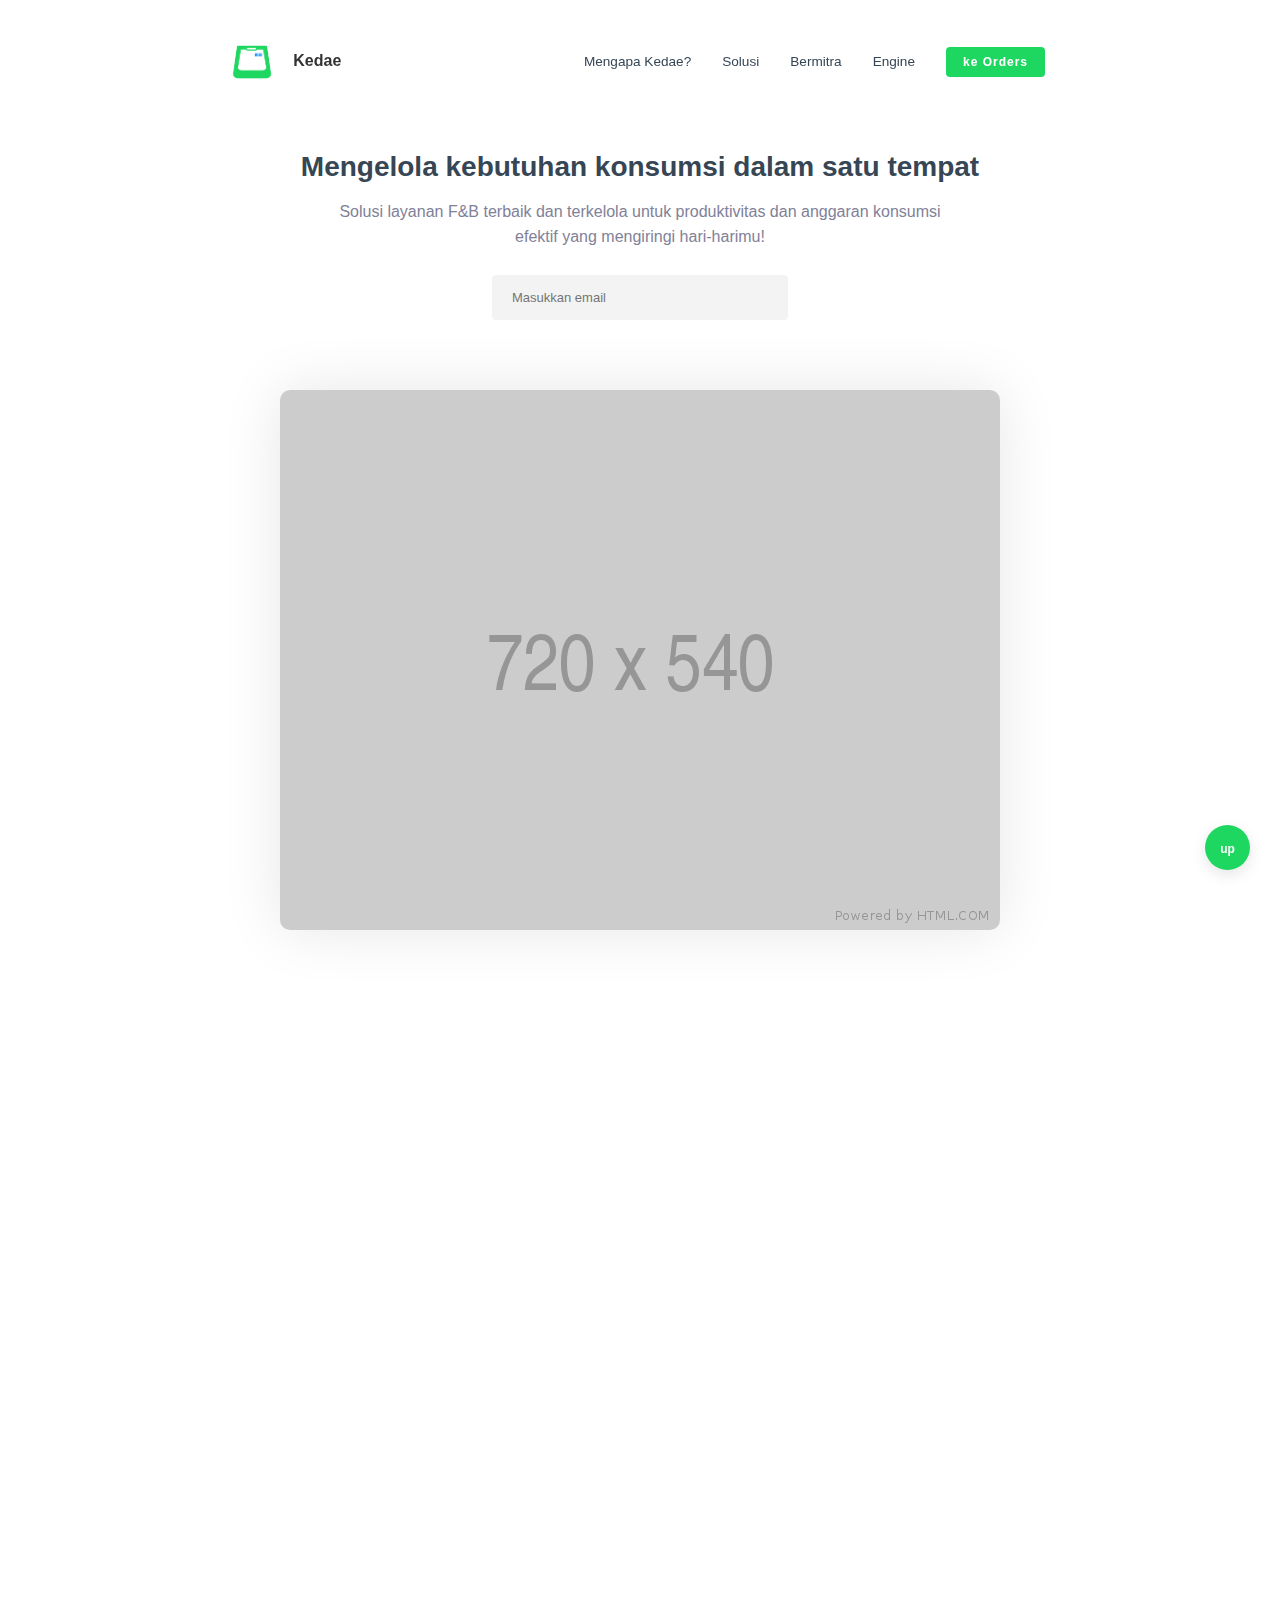
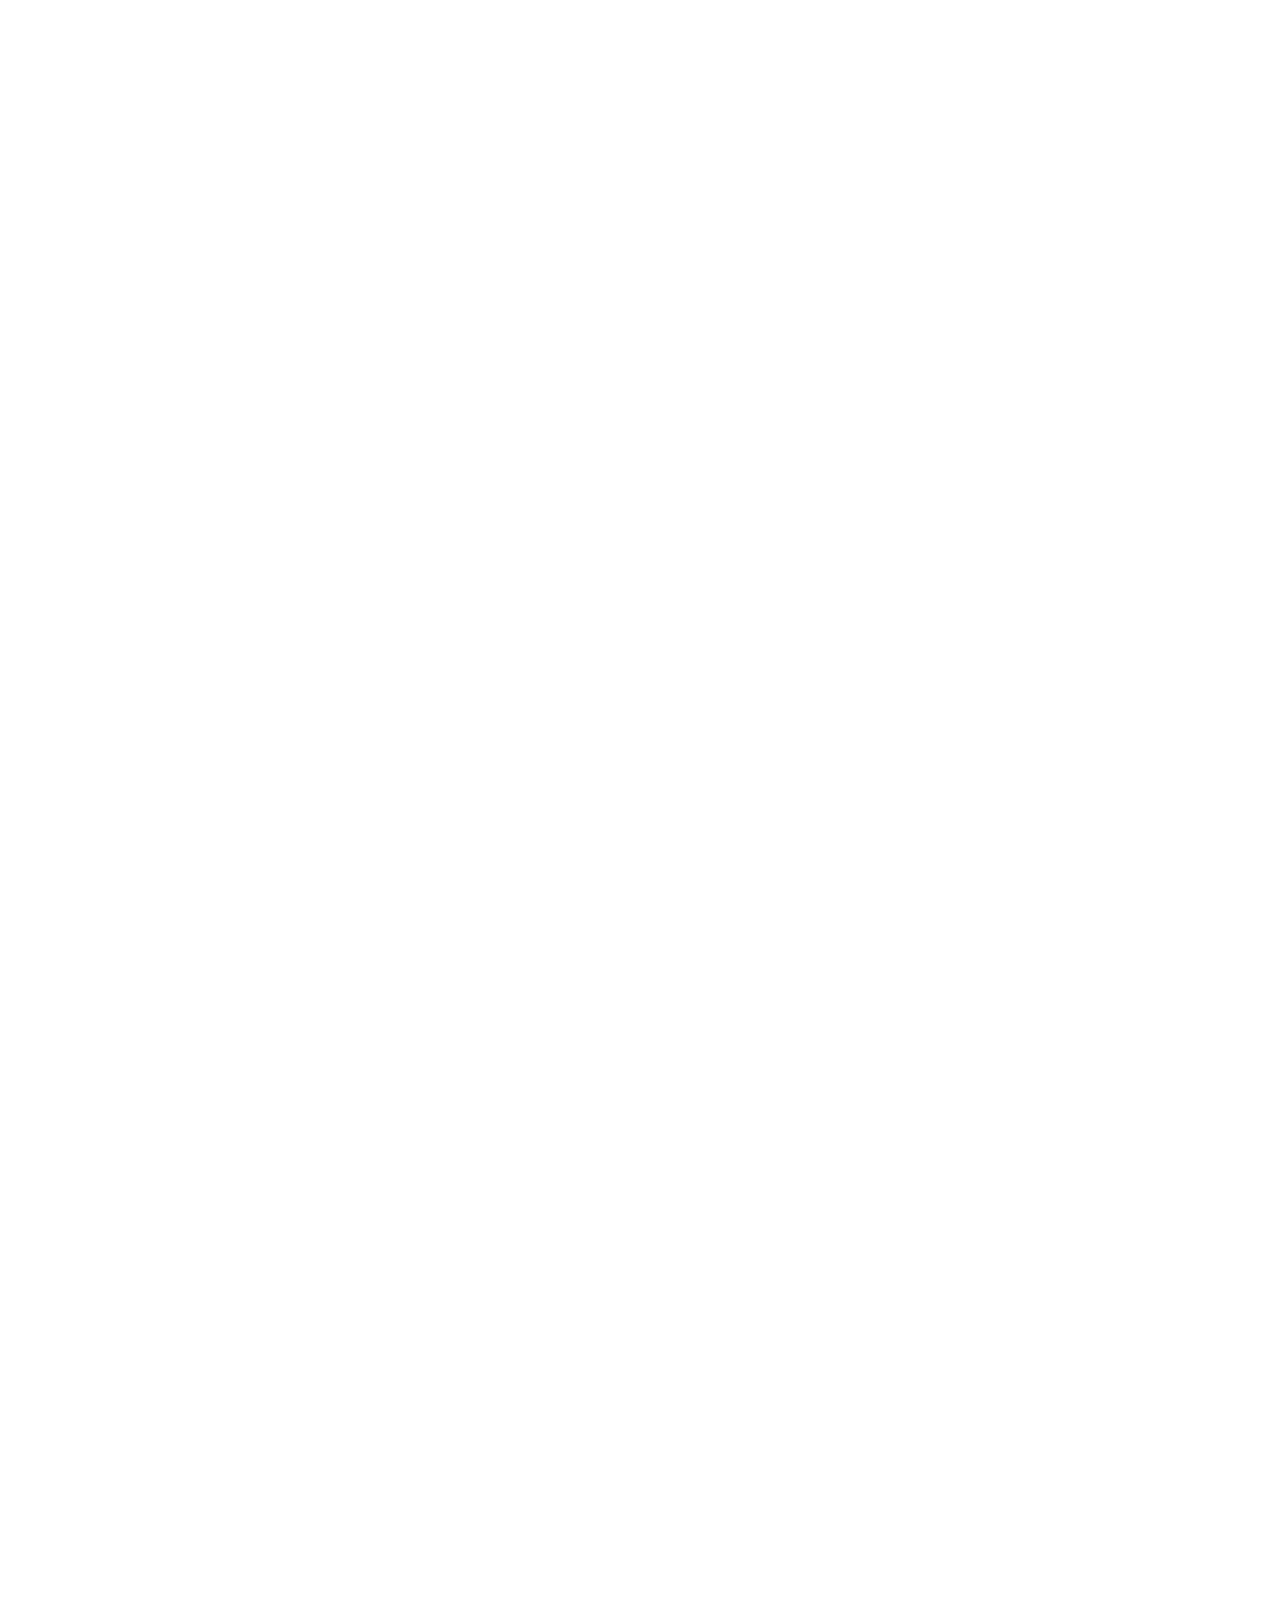
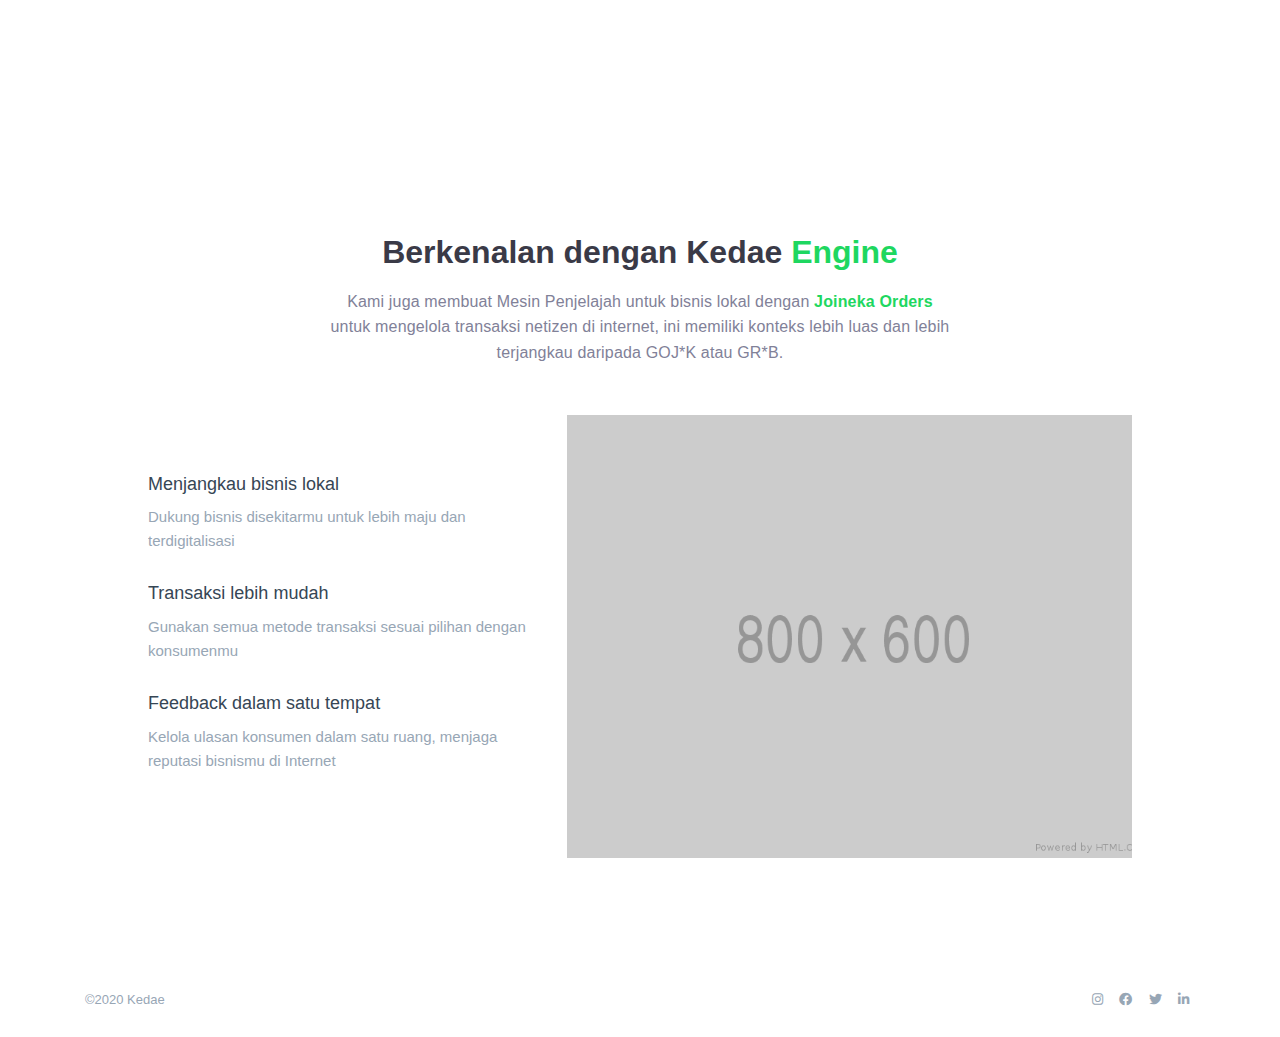
==== public/index.html @ b1e57865 "update email button" ====
<!DOCTYPE html>
<html lang="en">

<head>
  <meta charset="utf-8">
  <title>Solusi konsumsi, terkelola - Kedae</title>
  <link rel="icon" href="./img/favicon.ico" type="image/png" sizes="16x16">
  <link rel="apple-touch-icon" sizes="180x180" href="./img/apple-touch-icon.png">
  <link rel="icon" type="image/png" sizes="32x32" href="./img/favicon-32x32.png">
  <link rel="icon" type="image/png" sizes="16x16" href="./img/favicon-16x16.png">
  <link rel="manifest" href="/site.webmanifest">
  <link rel="mask-icon" href="./img/safari-pinned-tab.svg" color="#5bbad5">
  <meta name="msapplication-TileColor" content="#da532c">
  <meta name="theme-color" content="#ffffff">
  <meta name="viewport" content="width=device-width, initial-scale=1">
  <meta http-equiv="X-UA-Compatible" content="IE=edge">
  <meta name="description" content="Solusi layanan F&B untuk kantor, bisnis, keluarga, maupun individu dan pasar bahan makanan, olahan, serta produk siap saji berkualitas yang mengiringi hari-harimu.">
  <meta name="keywords" content="kedae, kedae.net, layanan f&b, penjualan bahan konsumsi, penjualan, jual makanan, jual bahan makanan, katering, katering kantor, snack dan dapur kantor, snack kantor, dapur kantor, katering dan food booth acara, katering acara, snack acara, food booth, homemade, makan dirumah, makan dikost, makan dikantor">
  <meta name="og:url" content="https://www.kedae.net/">
  <meta name="og:title" content="Solusi konsumsi, terkelola - Kedae">
  <meta name="og:type" content="website">
  <meta name="og:description" content="Solusi layanan F&B untuk kantor, bisnis, keluarga, maupun individu dan pasar bahan makanan, olahan, serta produk siap saji berkualitas yang mengiringi hari-harimu.">
  <meta name="og:image" content="https://www.kedae.net/img/banner-social.png">
  <meta name="theme-color" content="#ffffff">
  <meta name="twitter:card" content="summary">
  <meta name="twitter:site" content="@wkedae">
  <meta name="twitter:url" content="https://www.kedae.net/">
  <meta name="twitter:title" content="Solusi konsumsi, terkelola - Kedae">
  <meta name="twitter:description" content="Solusi layanan F&B untuk kantor, bisnis, keluarga, maupun individu dan pasar bahan makanan, olahan, serta produk siap saji berkualitas yang mengiringi hari-harimu.">
  <meta name="twitter:image" content="https://www.kedae.net/img/banner-social.png">
  <link href="css/bootstrap.min.css" rel="stylesheet" type="text/css" media="all" />
  <link rel="stylesheet" href="css/animate.css">
  <link rel="stylesheet" href="https://cdnjs.cloudflare.com/ajax/libs/font-awesome/5.13.0/css/all.min.css" />
  <link rel="stylesheet" href="https://s.pageclip.co/v1/pageclip.css" media="screen">
  <link href="css/style.css" rel="stylesheet" type="text/css" media="all" />
</head>

<body>
  <div class="wrapper">
    <nav class="navbar navbar-expand-md navbar-light bg-light fixed-top">
        <div class="container container-s">
            <a class="navbar-brand" href="#">
              <img src="./img/logo-kr.png" height="64" width="64" alt="">
              <span class="font-weight-bold" style="color: #333;">Kedae</span>
            </a>
            <button class="navbar-toggler" type="button" data-toggle="collapse" data-target="#navbarSupportedContent" aria-controls="navbarSupportedContent" aria-expanded="false" aria-label="Toggle navigation">
                <i class="fas fa-hamburger"></i>
            </button>
            <div class="collapse navbar-collapse" id="navbarSupportedContent">
                <ul class="navbar-nav ml-auto navbar-right">
                    <li class="nav-item"><a class="nav-link js-scroll-trigger" href="#features">Mengapa Kedae?</a></li>
                    <li class="nav-item"><a class="nav-link js-scroll-trigger" href="#solutions">Solusi</a></li>
                    <li class="nav-item"><a class="nav-link js-scroll-trigger" href="#partnership">Bermitra</a></li>
                    <li class="nav-item pr-2"><a class="nav-link js-scroll-trigger" href="#engine">Engine</a></li>
                    <li class="nav-item"><a class="btn-cta nav-link font-weight-bold js-scroll-trigger pl-3 pr-3" href="#signup">ke Orders</a></li>
                </ul>
            </div>
        </div>
    </nav>

    <div id="main" class="main">
      <div class="container-m text-center">
        <div class="home hero-2">
          <div class="hero-content wow fadeIn">
            <h1>Mengelola kebutuhan konsumsi dalam satu tempat</h1>
            <p>Solusi layanan F&B terbaik dan terkelola untuk produktivitas dan anggaran konsumsi efektif yang mengiringi hari-harimu!</p>
            <div class="form-alt">
              <form action="https://send.pageclip.co/LYKFuPPLfvccGkWzBQeHDIOuVOxgIEhN/contacts" method="POST" class="pageclip-form">
              <input class="mail" type="email" name="email" autocomplete="off" placeholder="Masukkan email" required />
              <input class="submit-button pageclip-form__submit d-none" type="submit" value="Hubungi Saya!"/>
              </form>
              <div id="response"></div>
            </div>
          </div>
          <div class="hero-img wow fadeIn">
            <img class="img-fluid" src="./img/hero.png" alt="Home"/>
          </div>
          <div class="client-list">

          </div>
        </div>
      </div>
      
      <div id="features" class="features wow fadeInDown">
          <div class="container-m">
              <div class="row text-center">
                  <div class="col-md-12">
                      <div class="features-intro">
                          <h2>Alasan buatmu untuk beralih ke Kedae!</h2>
                          <p></p>
                      </div>
                  </div>
                  <div class="col-md-6 col-lg-4">
                      <div class="feature-list">
                          <div class="card-icon">
                              <div class="card-img">
                                  <img src="./img/a1.png" width="35" alt="Feature"/>
                              </div>
                          </div>
                          <div class="card-text">
                              <h3>Go-digital Terjangkau</h3>
                              <p>Kamu bisa bikin bisnis kulinermu jadi online tanpa gangguan biaya cukup dengan membayar sebesar 4% dari omzet bulanan</p>
                          </div>
                      </div>
                  </div>
                  <div class="col-md-6 col-lg-4">
                      <div class="feature-list">
                          <div class="card-icon">
                              <div class="card-img">
                                  <img src="./img/a2.png" width="35" alt="Feature"/>
                              </div>
                          </div>
                          <div class="card-text">
                              <h3>No-kantong-jebol Delivery</h3>
                              <p>
                                Pilih untuk mager tapi mau makanmu dianterin tanpa takut nguras kantongmu, dude!
                              </p>
                          </div>
                      </div>
                  </div>
                  <div class="col-md-6 col-lg-4">
                      <div class="feature-list">
                          <div class="card-icon">
                              <div class="card-img">
                                  <img src="./img/a3.png" width="35" alt="Feature"/>
                              </div>
                          </div>
                          <div class="card-text">
                              <h3>Produk Pilihan</h3>
                              <p>Setiap produk terlebih dahulu melalui kurasi untuk menjaga kualitas dan pengalaman pembelian terbaik</p>
                          </div>
                      </div>
                  </div>
              </div>
          </div>
      </div>

      <div id="solutions" class="flex-split wow fadeIn">
        <div class="container-s">
            <div class="flex-intro align-center">
                <h2>Layanan F&B terjangkau untuk semua sisi!</h2>
                <p>
                    Mulai menjual dan belanja produk kuliner, tanpa khawatir kantong jebol..
                </p>
            </div>
            <div class="flex-inner align-center">
                <div class="f-image">
                    <img class="img-fluid" src="./img/feature.png" alt="Feature"/>
                </div>
                <div class="f-text">
                    <div class="left-content">
                        <h2>Kedae <span style="color: #1ed760;">Market</span></h2>
                        <p>
                            Platform khusus F&B untuk mencari penjual lokal disekitarmu yang mengediakan produk serta layanan makanan berkualitas dan terjangkau!
                        </p>
                    </div>
                </div>
            </div>

            <div class="flex-inner flex-inverted align-center">
                <div class="f-image f-image-inverted">
                    <img class="img-fluid" src="./img/feature.png" alt="Feature"/>
                </div>
                <div class="f-text">
                    <div class="left-content">
                        <h2>Kedae <span style="color: #1ed760;">Privates</span></h2>
                        <p>
                            Layanan F&B terkelola untuk kebutuhan bisnis dari Food Partner pilihan kami, no ribet again tho.
                        </p>
                    </div>
                </div>
            </div>
        </div>
      </div>

      <div id="partnership" class="yd-ft wow fadeIn">
          <div class="yd-ft-inner shadow-sm pt-5 pb-5">
              <div class="yd-ft-left">
                  <h2 style="font-weight: 700;">Pengusaha Kuliner? Kami mencarimu!</h2>
                  <p>Bergabung dengan Kedae, dapatkan kurasi/ QA untuk produkmu dan jadi salah satu rekomendasi kuliner kami untuk konsumenmu selanjutnya</p>
                  <a href="https://airtable.com/shrGVIx373iNzH6IH" target="_blank" class="btn-action btn-edge">Mendaftar Kemitraan</a>
              </div>
              <div class="yd-ft-right">
                  <img src="./img/test.png" alt="Feature"/>
              </div>
          </div>
      </div>

      <div id="engine" class="ar-ft-single">
          <div class="container-m">
            <div class="flex-intro align-center">
                <h2>Berkenalan dengan <span class="font-weight-bold">Kedae <span style="color: #1ed760;">Engine</span></span></h2>
                <p>
                    Kami juga membuat Mesin Penjelajah untuk bisnis lokal dengan <a style="text-decoration: none;" href="https://orders.joineka.com"><span style="color: #1ed760;" class="font-weight-bold">Joineka Orders</span></a> untuk mengelola transaksi netizen di internet, ini memiliki konteks lebih luas dan lebih terjangkau daripada GOJ*K atau GR*B.
                </p>
            </div>
              <div class="ar-feature">
                  <div class="ar-list">
                      <ul>
                          <li>
                              <div class="ar-text">
                                  <h3>Menjangkau bisnis lokal</h3>
                                  <p>Dukung bisnis disekitarmu untuk lebih maju dan terdigitalisasi</p>
                              </div>
                          </li>
                          <li>
                              <div class="ar-text">
                                  <h3>Transaksi lebih mudah</h3>
                                  <p>Gunakan semua metode transaksi sesuai pilihan dengan konsumenmu</p>
                              </div>
                          </li>
                          <li>
                              <div class="ar-text">
                                  <h3>Feedback dalam satu tempat</h3>
                                  <p>Kelola ulasan konsumen dalam satu ruang, menjaga reputasi bisnismu di Internet</p>
                              </div>
                          </li>
                      </ul>
                  </div>
                  <div class="ar-image">
                      <img class="ar-img img-fluid" src="./img/feature-2.png" alt="Hero Image"/>
                  </div>
              </div>
          </div>
      </div>

      <div class="footer-sm d-none d-md-block">
          <div class="container">
              <div class="row">
                  <div class="col-md-4">
                      <h6>&copy;2020 Kedae</h6>
                  </div>
                  <div class="col-md-4">
                      
                  </div>
                  <div class="col-md-4">
                    <ul>
                        <li><a href="https://www.instagram.com/wkedae"><i class="fab fa-instagram"></i></a></li>
                        <li><a href="https://www.facebook.com/wkedae"><i class="fab fa-facebook"></i></a></li>
                        <li><a href="https://www.twitter.com/wkedae"><i class="fab fa-twitter"></i></a></li>
                        <li><a href="https://www.linkedin.com/company/wkedae"><i class="fab fa-linkedin-in"></i></a></li>
                    </ul>
                  </div>
              </div>
          </div>
      </div>
      <div class="footer-sm d-block d-md-none">
        <div class="container">
            <div class="row">
                <div class="col-md-4">
                    <ul>
                      <li><a href="https://www.instagram.com/wkedae"><i class="fab fa-instagram fa-2x"></i></a></li>
                      <li><a href="https://www.facebook.com/wkedae"><i class="fab fa-facebook fa-2x"></i></a></li>
                      <li><a href="https://www.twitter.com/wkedae"><i class="fab fa-twitter fa-2x"></i></a></li>
                      <li><a href="https://www.linkedin.com/company/wkedae"><i class="fab fa-linkedin-in fa-2x"></i></a></li>
                    </ul>
                </div>
                <div class="col-md-4 mb-3">
                    
                </div>
                <div class="col-md-4">
                    <h6>&copy;2020 Kedae</h6>
                </div>
            </div>
        </div>
    </div>



      <div id="back-top" class="bk-top">
          <div class="bk-top-txt">
              <a class="back-to-top js-scroll-trigger" href="#main">up</a>
          </div>
      </div>


    </div>
  
  
  
  
  
  
  </div>

  <script type="text/javascript" src="./js/jquery-2.1.1.js"></script>
  <script type="text/javascript" src="./js/popper.min.js"></script>
  <script type="text/javascript" src="./js/bootstrap.min.js"></script>
  <script type="text/javascript" src="./js/jquery.validate.min.js"></script>
  <script type="text/javascript" src="./js/plugins.js"></script>
  <script type="text/javascript" src="./js/custom.js"></script>
  <script src="https://s.pageclip.co/v1/pageclip.js" charset="utf-8"></script>
</body>

</html>
---- public/css/style.css ----
@import url('https://rsms.me/inter/inter.css');

html, body, div, span, applet, object, iframe,
h1, h2, h3, h4, h5, h6, p, blockquote, pre,
a, abbr, acronym, address, big, cite, code,
del, dfn, em, img, ins, kbd, q, s, samp,
small, strike, strong, sub, sup, tt, var,
b, u, i, center,
dl, dt, dd, ol, ul, li,
fieldset, form, label, legend,
table, caption, tbody, tfoot, thead, tr, th, td,
article, aside, canvas, details, embed,
figure, figcaption, footer, header, hgroup,
menu, nav, output, ruby, section, summary,
time, mark, audio, video {
	margin: 0;
	padding: 0;
	border: 0;
	font-size: 100%;
	font: inherit;
	vertical-align: baseline;
	font-family: 'Inter', sans-serif;
}
/* HTML5 display-role reset for older browsers */
article, aside, details, figcaption, figure,
footer, header, hgroup, menu, nav, section {
	display: block;
}
body {
	line-height: 1;
}
ol, ul {
	list-style: none;
}
blockquote, q {
	quotes: none;
}
blockquote:before, blockquote:after,
q:before, q:after {
	content: '';
	content: none;
}
table {
	border-collapse: collapse;
	border-spacing: 0;
}


/* --- Common Styles ---*/

h1, h2, h3, h4, h5, h6 {
  font-family: 'Inter', sans-serif;
  font-size: 16px;
}

p {
	font-family: 'Inter', sans-serif;
	font-size: 14px;
}

/*----- Helper Classes -----*/

html * {
	text-rendering: optimizeLegibility !important;
  -webkit-font-smoothing: antialiased;
  -moz-osx-font-smoothing: grayscale;
}

body {
	-webkit-font-smoothing: antialiased;
	-moz-osx-font-smoothing: grayscale;
}

*, *:after, *:before {
  -webkit-box-sizing: border-box;
  -moz-box-sizing: border-box;
  box-sizing: border-box;
}


#loading {
   width: 100%;
   height: 100%;
   top: 0px;
   left: 0px;
   position: fixed;
   opacity: 1;
   background-color: #F2F2F2;
   z-index: 9999;
   text-align: center;
}

#loading-image {
	display: inline;
  top: 40%;
  position: relative;
  z-index: 9999;
}

.container-m {
	max-width: 1024px;
	margin: 0 auto !important;
	padding-left: 20px;
	padding-right: 20px;
	position: relative;
}

.container-s {
	max-width: 920px;
	margin: 0 auto !important;
	padding-left: 20px;
	padding-right: 20px;
	position: relative;
}


/*------ Navbar Styling ------*/

.navbar {
  font-family: "Montserrat";
	padding-top: 25px;
	padding-bottom: 25px;
	background-color: transparent !important;
	-webkit-transition: 0.5s all ease;
	transition: 0.5s all ease;
}

.navbar .navbar-brand {
	font-family: 'Inter', sans-serif;
	font-size: 16px;
	font-weight: 600;
	letter-spacing: 0;
	color: #1ed760 !important;
	vertical-align: middle;
}

.navbar .navbar-brand img {
	vertical-align: middle;
	margin-right: 0.3em;
}

.navbar .navbar-toggler {
	border: none;
}

.navbar span.navbar-toggler-icon {
	background-image: url("data:image/svg+xml;charset=utf8,%3Csvg viewBox='0 0 32 32' xmlns='http://www.w3.org/2000/svg'%3E%3Cpath stroke='rgba(0,0,0, 0.9)' stroke-width='2' stroke-linecap='round' stroke-miterlimit='5' d='M4 8h24M4 16h24M4 24h24'/%3E%3C/svg%3E");
}

.navbar span.navbar-toggler-icon::before {
	outline: none;
}

.navbar .navbar-toggler:focus {
	outline: none;
}

.navbar-nav {
	text-align: center;
	margin-top: 15px;
	background: #FFF;
	-webkit-transition: 0.5s all ease; /* For Safari 3.1 to 6.0 */
	transition: 0.5s all ease;
}

.navbar-nav .nav-item {
	margin-right: 0;
	margin-top: 1.5rem;
	font-size: 0.85rem;
	font-weight: 400;
  /* text-transform: capitalize; */
  color: #563D7C;
}

.navbar-nav .nav-item .nav-link {
  color: #364655;
	font-weight: 500;
}

.nav-white .nav-item .nav-link {
	font-size: 0.92rem;
	/* text-transform: capitalize; */
  color: #FFFFFF;
}

.nav-white .nav-item .nav-link:hover {
  color: #00eaff;
	-webkit-transition: 0.5s;
	transition: 0.5s;
}

.nav-white .navbar-brand {
	color: #FFFFFF;
}

@media only screen and (max-width: 768px) {

	.navbar {
		/*background: rgba(255, 255, 255, 0.99) !important;*/
		padding-top: 10px;
		padding-bottom: 10px;
	}

	.navbar .navbar-nav {
		padding-bottom: 25px;
	}

	.nav-white .nav-item .nav-link {
		color: #4957B8;
	}

	.navbar .btn-cta {
		padding: 0 30px;
	}

}

@media only screen and (min-width: 240px) {

.navbar.past-main {
	padding-top: 15px;
	padding-bottom: 15px;
	background-color: rgba(255, 255, 255, 0.99) !important;
	-webkit-box-shadow: 0 2px 3px 0 rgba(96, 96, 96, 0.1);
	-moz-box-shadow: 0 2px 3px 0 rgba(96, 96, 96, 0.1);
	box-shadow: 0 2px 3px 0 rgba(96, 96, 96, 0.1);
}

.navbar.effect-main {
  -webkit-transition: all 0.3s;
  transition: all 0.3s;
}

.navbar.past-main .navbar-brand {
	color: #1ed760 !important;
}

.nav-white.past-main .nav-item .nav-link {
  color: #364655;
	font-weight:500;
}

.navbar.past-main .nav-item .nav-link {
	font-weight: 500;
}

.nav-white.past-main .navbar-brand {
	color: #364655;
}

.navbar.past-main span.navbar-toggler-icon {
	background-image: url("data:image/svg+xml;charset=utf8,%3Csvg viewBox='0 0 32 32' xmlns='http://www.w3.org/2000/svg'%3E%3Cpath stroke='rgba(0,0,0, 0.8)' stroke-width='2' stroke-linecap='round' stroke-miterlimit='10' d='M4 8h24M4 16h24M4 24h24'/%3E%3C/svg%3E");
}

.nav-white.effect-main {
  -webkit-transition: all 0.3s;
  transition: all 0.3s;
}

/*----------------------------------------------------------
--------------- Hero Home Styling Starts -------------------
----------------------------------------------------------*/

.home {
  padding: 100px 0 50px 0;
}

.home .intro-block {
	padding: 50px 0 50px 0;
	max-width: 800px;
	margin: 0 auto;
}

.centered {
	float: none !important;
  margin-left: auto !important;
  margin-right: auto !important;
}

.home .hero-img img {
  max-width: 720px !important;
  width: 100%;
  margin: 20px 0;
}

.home h1 {
	font-size: 28px;
	font-weight: 600;
	color: #FFFFFF;
	color: #364655;
	line-height: 1.2;
	letter-spacing: 0;
}

.home p {
	font-size: 16px;
	font-weight: 500;
	color: rgb(129, 129, 152);
	max-width: 630px;
	margin: 0 auto;
	letter-spacing: 0;
	line-height: 1.6;
	margin-top: 15px;
}

.btn-action {
	font-family: 'Inter', sans-serif;
	display: inline-block;
  height: 38px;
  padding: 0 30px;
  text-align: center;
  font-size: 12px;
  font-weight: 600;
  line-height: 36px;
  letter-spacing: 2px;
	margin: 25px 0;
  text-transform: uppercase;
	text-decoration: none !important;
  white-space: nowrap;
  cursor: pointer;
	background-color: #387ed1;
	background: #1ed760;
  color: #FFFFFF;
  border: 1px solid transparent !important;
  border-radius: 4px;
  box-sizing: border-box;
	-webkit-transition: 0.2s;
	-moz-transition: 0.2s;
	transition: 0.2s;
}

.btn-action:hover {
	color: #FFFFFF;
	box-shadow: 0 5px 25px 0 rgba(0, 0, 100,.2);
	border: 1px solid transparent !important;
	outline: none !important;
	text-decoration: none;
}

.btn-action:focus, .btn-action:active {
	background: #1ed760;
	color: #FFFFFF;
	border: 1px solid transparent !important;
	outline: none !important;
}


.home .client-list {
	margin-top: 25px;
}

.home .client-list ul {
	list-style-type: none;
}

.home .client-list ul li {
  display: inline;
	margin: 0 20px;
}


.home .client-list ul li img {
  width: 100px;
	opacity: 0.6;
	cursor: pointer;
}

.home .client-list ul li img:hover {
	opacity: 0.9;
}


.btn-cta {
	font-family: 'Inter', sans-serif;
	display: inline-block;
  height: 30px;
  padding: 0 30px;
  text-align: center;
  font-size: 12px;
  font-weight: 700;
  line-height: 28px;
  letter-spacing: 1px;
	/* text-transform: capitalize; */
	text-decoration: none !important;
	white-space: nowrap;
	cursor: pointer;
	background-color: #387ed1;
	background: #1ed760;
	color: #FFFFFF !important;
	border: 1px solid transparent !important;
	border-radius: 4px;
	box-sizing: border-box;
	-webkit-transition: 0.2s;
	-moz-transition: 0.2s;
	transition: 0.2s;
}

.btn-cta:hover {
	color: #FFFFFF;
	box-shadow: 0 5px 20px 0 rgba(0, 0, 0,.1);
	border: 1px solid transparent !important;
	outline: none;
	text-decoration: none;
}

.btn-cta:focus, .btn-cta:active {
	background: #1ed760;
	color: #FFFFFF;
	border: 1px solid transparent !important;
	outline: none !important;
}

/*------------------------------------------------
------------- Hero Version 2 Styling -------------
-------------------------------------------------*/



.hero-2 {
	text-align: center;
}

.hero-2 .hero-content {
		padding: 50px 0;
}

.hero-2 .hero-img {
	border-radius: 24px;
}


.hero-2 .hero-img img {
	border-radius: 10px;
	box-shadow: 0px 0px 60px 0px rgba(0,0,0,.1);
}

.hero-2 .form-alt {
	position: relative;
	margin-top: 25px;
}

.hero-2 .chimp-form .mail {
	position: relative;
	background-color: #F9F9F9;
  box-shadow: none;
  -webkit-box-sizing: content-box;
  -moz-box-sizing: content-box;
  box-sizing: content-box;
  transition: all .3s;
}

.hero-2 .form-alt input {
  color: #222222;
  font-family: 'Inter', sans-serif;
  padding: 0;
  font-size: 13px;
	font-weight: 500;
	height: 45px;
  border: 0;
  border-radius: 4px;
	background-color: #F3F3F3;
  outline: none;
  padding: 0 100px 0 20px;
	box-shadow: 0 5px 30px rgba(255, 255, 255, 0.1);
}

.hero-2 .form-alt input:focus {
	outline: none !important;
	border-color: transparent;
}

.hero-2 .form-alt .submit-button {
  height: 45px;
  border: 0;
  border-radius: 0 4px 4px 0;
  margin-left: -25px;
  padding: 0 25px 0 25px;
	background: #1ed760;
	font-family: 'Inter', sans-serif;
	font-size: 14px;
	font-weight: 500;
	text-transform: capitalize;
	letter-spacing: 0;
  color: #FFFFFF;
	cursor: pointer;
  outline: none;
	box-shadow: 0 5px 30px rgba(255, 255, 255, 0.05);
	-webkit-transition: 500ms;
	-moz-transition: 500ms;
	transition: 500ms;
}


.hero-2 #email-error {
	position: absolute;
	left: 0;
	right: 0;
	bottom: -50%;
	font-family: 'Inter', sans-serif;
	font-size: 13px;
	font-weight: 500;
	color: #FF3333;
}

.hero-2 #response {
	position: absolute;
	left: 0;
	bottom: -45%;
	vertical-align: middle;
	font-family: 'Inter', sans-serif;
	font-size: 13px !important;
	font-weight: 500;
	color: #15ccbe;
}

.hero-2 #chimp-email-error {
	position: absolute;
	left: 0;
	bottom: -45%;
	vertical-align: middle;
	font-family: 'Inter', sans-serif;
	font-size: 13px;
	font-weight: 500;
	color: red;
}

.hero-2 .success-message {
	color:#33cc33;
	margin-top: 5px;
}

.hero-2 .form-note p {
	font-size: 12px;
}


/*----------- Flex Features ------------*/

.flex-split {
	padding: 100px 0;
}

.flex-intro {
	margin-bottom: 50px;
	text-align: center;
}

.flex-intro h2 {
	font-size: 28px;
	font-weight: 600;
	color: #3a3a47;
	line-height: 1.3;
	margin-bottom: 10px;
}

.flex-intro p {
	font-size: 16px;
  font-weight: 500;
  line-height: 1.6;
	letter-spacing: 0.01em;
  color: #818198;
	max-width: 630px;
	margin: 0 auto;
	margin-top: 15px;
	margin-bottom: 15px;
}


.flex-inner {
	margin: 50px 0;
}

.flex-inner .f-image {
	padding: 0 35px;
}

.flex-inner .f-text {
	padding: 0 35px;
}

 .flex-inner .f-text {
	-webkit-box-flex:1;
	-ms-flex:1;
	flex:1;
	text-align: center;
}

.flex-inner .f-text h2 {
	font-size: 24px;
	font-weight: 800;
	color: #3a3a47;
	line-height: 1.3;
	margin-top: 20px;
}

.flex-inner .f-text  p {
	font-size: 14px;
  font-weight: 400;
  line-height: 1.6;
	letter-spacing: 0.01em;
  color: #818198;
	margin-top: 15px;
	margin-bottom: 15px;
}


.flex-inner .f-text .left-content a {
	font-family: "Montserrat";
	font-size: 14px;
	font-weight: bold;
	color: #8798ab;
	position: relative;
  display: inline-block;
  text-decoration: none;
}

.flex-inner .f-text .left-content a::after {
	content: "";
	position: absolute;
	left: 0;
	bottom: -20%;
	height: 1px;
	width: 50px;
	background: #8798ab;
	-webkit-transition: 0.3s;
	transition: 0.3s;
}

.flex-inner .f-text .left-content a:hover::after {
	width: 75px;
}

.flex-inner .f-text .left-content a:hover {
	text-decoration: none;
}

.flex-inner.flex-inverted .f-image {
	-webkit-box-ordinal-group:2;
	-ms-flex-order:1;
	order:1
}

/*---------------------------------------------
----------- Features Section Styles------------
---------------------------------------------*/

.features {
	padding: 100px 0;
	background: #f6f6fd;
}

.features-intro {
	margin-bottom: 50px;
}

.features-intro h2 {
	font-size: 28px;
	font-weight: 600;
	color: #3a3a47;
	line-height: 1.3;
	margin-bottom: 10px;
}

.features-intro p {
	font-size: 16px;
  font-weight: 500;
  line-height: 1.6;
	letter-spacing: 0.01em;
  color: #818198;
	max-width: 630px;
	margin: 0 auto;
	margin-top: 15px;
	margin-bottom: 15px;
}


.feature-list {
	margin: 30px 10px;
}

.card-icon {
	width: 65px;
  height: 65px;
  border-radius: 50%;
	margin: 0 auto;
  background: rgba(30, 166, 154, 0.08);
	background: #ddedff;
  display: table;
  text-align: center;
}

.card-img {
  display: table-cell;
  vertical-align: middle;
  text-align: center;
}

.card-img img {
	vertical-align: middle;
}

.card-text {
	margin-top: 25px;
}

.card-text h3 {
	font-size: 21px;
	font-weight: 500;
	color: #364655;
	margin-bottom: 15px;
}

.card-text p {
	font-size: 15px;
	font-weight: 500;
	color: rgb(129, 129, 152);
	line-height: 1.6;
	max-width: 320px;
	margin: 0 auto;
}

/*--------------------------------------
--------- Stat Section Styling ---------
--------------------------------------*/

.yd-stats {
	padding: 100px 0;
	background: #1ed760;
}

.yd-stats .intro {

}

.yd-stats .intro h2 {
	font-size: 28px;
	font-weight: 700;
	color: #3a3a47;
	color: #FFFFFF;
	line-height: 1.3;
	margin-bottom: 10px;
}

.yd-stats .intro p {
	font-size: 16px;
  font-weight: 500;
  line-height: 1.6;
	letter-spacing: 0.01em;
  color: #818198;
	color: #FFFFFF;

	max-width: 630px;
	margin: 0 auto;
	margin-top: 15px;
	margin-bottom: 15px;
}

.yd-stats .counter-up {
	margin-top: 50px;
}

.counter-icon {
  padding: 15px;
}

.counter-icon img {
  width: 60px;
	height: 60px;
}

.counter-text {
  margin: 10px 0;
}

.counter-up h3 {
	font-size: 42px;
	font-weight: 700;
	color: #1ed760;
	color: #FFFFFF;
}

.counter-text h2 {
  font-size: 14px;
  font-weight: 500;
  padding: 0.5em;
  color: #364655;
	color: #FFFFFF;

}

.yd-link {
	text-align: center;
	margin: 25px 0;
}

.yd-link a {
	font-family: 'Inter', sans-serif;
	font-size: 15px;
	font-weight: 500;
	color: #1ed760;
	color: #FFFFFF;
	text-decoration: none;
	border-bottom: 1px solid #fff;
}


.yd-ft {
	padding: 75px 0;
	background: #E8F3EC;
	background: #1ed760;
}

.yd-ft .yd-ft-inner {
	display: block;
	background: #E8F3EC;
	background: #1ed760;
	max-width: 1024px;
	margin: 0 auto;
}

.yd-ft .yd-ft-inner .yd-ft-left {
	padding: 40px;
}

.yd-ft .yd-ft-inner .yd-ft-left h2 {
	font-size: 32px;
	font-weight: 400;
	color: #FFFFFF;
	/*color: #364655;*/
	line-height: 1.2;
	letter-spacing: 0;
	margin-bottom: 10px;
}

.yd-ft .yd-ft-inner .yd-ft-left p {
	font-size: 16px;
	font-weight: 500;
	color: #818198;
	color: #FFF;
	line-height: 1.6;
	margin-bottom: 0;
}

.yd-ft .yd-ft-inner .yd-ft-left .btn-action {
	background: #FFF;
	color: #1ed760;
	letter-spacing: 1px;
	text-transform: capitalize;
}

.yd-ft .yd-ft-inner .yd-ft-right {
	text-align: center;
}


.yd-ft .yd-ft-inner .yd-ft-right img {
	max-width: 90%;
	margin: 0 auto;
}

/*---------------------------------------------------
-------------- Ar Feature Item Styling --------------
---------------------------------------------------*/

	.ar-ft-single {
		padding: 100px 0;
	}

	.ar-feature {
		text-align: center;
		display: block;
		-webkit-box-align: center;
		-ms-flex-align: center;
		align-items: center;
		overflow: hidden;
}

	.ar-feature .ar-list {
		-webkit-box-flex: 1;
		-ms-flex: 1 0 40%;
		flex: 1 0 40%;
		text-align: left;
	}

	.ar-feature .ar-image {
		-webkit-box-flex: 1;
		-ms-flex: 1 0 60%;
		flex: 1 0 60%;
		margin-left: 0;
	}

	.ar-list ul {
		list-style-type: none;
		overflow: hidden;
		margin-top: 0;
	}

	.ar-list ul li {
		margin-bottom: 30px;
		overflow: hidden;
	}

	.ar-feature .ar-icon {
		float: left;
		width: 15%;
	}

	.ar-feature .ar-icon img {
		margin-top: 0;
		vertical-align: middle;
	}

	.ar-feature .ar-text {
		float: right;
		width: 100%;
	}

	.ar-feature .ar-text h3 {
		font-size: 18px;
		color: #364655;
	  font-weight: 500;
	  line-height: 1.2;
	  margin-bottom: 10px;
	}

	.ar-feature .ar-text p {
		font-size: 15px;
	  font-weight: 500;
	  line-height: 1.6;
	  color: #97a6b5;
	}




	/* ----- Pricing Tables Styling Starts ----- */

	.pricing-section {
		width: 100%;
		height: 100%;
		padding-top: 100px;
		padding-bottom: 100px;
		background: #FFFFFF;
	}

	.pricing-intro {
		padding-bottom: 30px;
	}

	.pricing-intro h1 {
		font-size: 32px;
		color: #364655;
		font-weight: 600;
		line-height: 1.4;
		margin-bottom: 20px;
	}


	.pricing-intro p {
		font-size: 16px;
		color: #97a6b5;
		font-weight: 500;
		line-height: 1.6;
		letter-spacing: 0;
		margin-top: 10px;
		margin-bottom: 50px;
	}

	.pricing-details {
		padding: 50px 0 0 0;
	}

	.pricing-section .table-left, .pricing-section .table-right {
		padding: 20px 20px 50px 20px;
		margin: 0 auto;
		margin-bottom: 30px;
		background-color: #FFFFFF;
		box-shadow: 0px 0px 60px 0px rgba(0,0,0,.1);
		border: transparent;
		border-radius: 10px;
		max-width: 400px;
	}

	.table-left .icon, .table-right .icon {
		padding: 50px 50px 40px 50px;
	}

	.table-left .icon img, .table-right .icon img {
		width: 60px;
		height: 60px;
		margin: 0 auto;
	}

	.table-left .pricing-details span, .table-right .pricing-details span {
		display: block;
		font-family: 'Inter', sans-serif;
		font-size: 32px;
		font-weight: 600;
		color: #364655;
		opacity: 0.7;
		margin: 20px 0;
	}


	.table-left .pricing-details h2, .table-right .pricing-details h2 {
		font-size: 21px;
		font-weight: 600;
		color: #1ed760;
		margin-bottom: 30px;
	}

	.table-left .pricing-details p, .table-right .pricing-details p {
		font-size: 16px;
		font-weight: 500;
		color: #364655;
		line-height: 1.4;
	}

	.table-left .pricing-details ul, .table-right .pricing-details ul {
		margin-top: 30px;
		margin-bottom: 50px;
		padding: 0;
	}

	.table-left .pricing-details li, .table-right .pricing-details li {
		font-family: 'Inter', sans-serif;
		font-size: 16px;
		font-weight: 500;
		color: #97a6b5;
		line-height: 1.4;
		letter-spacing: 0;
		margin-bottom: 10px;
	}

	.pricing-section .table-left:hover, .pricing-section .table-right:hover {
		box-shadow: 0 0 80px 0 rgba(0, 0, 0, 0.1);
		-webkit-transition: 0.3s;
		-moz-transition: 0.3s;
		-o-transition: 0.3s;
		transition: 0.3s;
	}

	.pricing-section .table-left, .pricing-section .table-right {
		margin-top: 20px;
	}

	.pricing-section .table-center {
		margin-top: 0;
	}

/*------------------------------------------------
---------- Ar Review Section Styling -------------
------------------------------------------------*/

	.ar-reviews {
		padding: 5%;
		/* background: url(../images/bg.jpg) no-repeat center center; */
		background: #f6f6fd;
	}

	.ar-reviews .ar-box {
		background: #1ed760;
		display: block;
		padding: 50px;
	}


	.ar-box .ar-right {
		margin-top: 50px;
	}

	.ar-box .ar-left h2 {
		font-size: 24px;
		font-weight: 600;
		color: #FFF;
		line-height: 1.6;
	}

	.ar-box .ar-right p {
		font-size: 14px;
		font-weight: 400;
		color: #FFF;
		line-height: 1.7rem;
		text-align: left;
		margin-bottom: 1.5rem;
	}

	.ar-box .ar-left .btn-action {
		background: #FFF;
    color: #1ed760;
    letter-spacing: 1px;
    text-transform: capitalize;
	}

/*----------------------------------------------
------------ Review Section Styling ------------
----------------------------------------------*/


.yd-reviews {
	padding: 100px 0 100px 0;
	background: #FFFFFF;
	background: rgba(30, 166, 154, 0.08);
	background: #f6f6fd;
	background-size: cover;
}

.yd-reviews .intro {
	padding: 0;
	max-width: 600px;
	margin: 0 auto;
	margin-bottom: 75px;
}

.yd-reviews .intro h1 {
	font-size: 28px;
	font-weight: 700;
  color: #364655;
  line-height: 1.2;
  margin-bottom: 20px;
}

.yd-reviews .intro p {
	font-size: 16px;
  font-weight: 500;
  color: rgb(129, 129, 152);
  line-height: 1.6;
  margin: 0px auto;
}

.yd-reviews .intro p:nth-child(4) {
	font-size: 13px;
}

.yd-reviews .intro a {
	color: #0000FF;
	text-decoration: none;
}


.yd-reviews .card-single {
  	display: block;
}

.yd-reviews .card-single .review-text {
	-webkit-box-flex: 1;
  -ms-flex: 1 0 50%;
  flex: 1 0 50%;
	background: #1ed760;
	padding: 60px;
	text-align: left;
}

.yd-reviews .card-single .review-attribution {
	-webkit-box-flex: 1;
  -ms-flex: 1 0 50%;
  flex: 1 0 50%;
	padding: 60px;
	background: #FFFFFF;
}


.yd-reviews .card-single h1 {
	font-size: 18px;
	font-weight: 500;
	color: #FFF;
	line-height: 1.5;
	letter-spacing: 0;
	margin-bottom: 0;
}

.yd-reviews .card-single .review-attribution i {
	font-size: 13px;
	color: #ffd700;
}

.yd-reviews .card-single .review-attribution h2 {
	font-size: 15px;
	font-weight: 600;
	color: #556577;
	line-height: 1.4;
	margin-top: 5px;
}

.yd-reviews .card-single .review-attribution h6 {
	font-size: 12px;
	font-weight: 500;
	color: #97a6b5;
	line-height: 1.4;
}

.yd-reviews .card-single .review-attribution a {
	font-family: 'Inter', sans-serif;
	font-size: 12px;
	font-weight: 500;
	color: #1ed760;
	position: relative;
	display: inline-block;
	text-decoration: none;
}

.yd-reviews .card-single .review-attribution a:before {
	content: "";
	position: absolute;
  width: 100%;
  height: 1px;
  bottom: -3px;
  left: 0;
  background-color: #1ed760;
  visibility: hidden;
  -webkit-transform: scaleX(0);
  transform: scaleX(0);
  -webkit-transition: all 0.2s ease-in-out 0s;
  transition: all 0.2s ease-in-out 0s;
}

.yd-reviews .card-single .review-attribution a:hover:before {
	visibility: visible;
  -webkit-transform: scaleX(1);
  transform: scaleX(1);
}


.yd-reviews .card-single .review-attribution .review-img {
	text-align: center;
	margin-bottom: 20px;
}

.yd-reviews .card-single .review-attribution img {
	height: 80px;
	width: 80px;
	margin: 0 auto;
}


/*-------------------------------------------------------
-------------- Subscription Form Styling ----------------
-------------------------------------------------------*/


.cta-sm {
	padding: 100px 0 100px 0;
	background: rgba(30, 166, 154, 0.1);
	background: #f8faff;
	background: #f6f6fd;
}

.cta-sm .cta-content {
	max-width: 768px;
	margin: 0 auto;
}

.cta-sm h1 {
	font-size: 28px;
	font-weight: 600;
	color: #364655;
	line-height: 1.6;
}

.cta-sm h4 {
	font-size: 13px;
	font-weight: 400;
	color: #aeaeae;
	letter-spacing: 1px;
	margin-bottom: 15px;
}

.form {
	position: relative;
	max-width: 420px;
	margin: 0 auto;
	margin-top: 30px;
}

.chimp-form .mail {
	position: relative;
	background-color: #FFFFFF;
  box-shadow: none;
  -webkit-box-sizing: content-box;
  -moz-box-sizing: content-box;
  box-sizing: content-box;
  transition: all .3s;
}

.form input {
	display: block;
	width: 100%;
	margin: 0 auto;
  color: #1ed760;
  font-family: 'Inter', sans-serif;
  padding: 0;
  font-size: 13px;
	font-weight: 500;
	height: 50px;
  border: 1px solid #1ed760;
  border-radius: 4px;
	background-color: #FFFFFF;
  outline: none;
  padding: 0 100px 0 20px;
	box-shadow: 0 5px 30px rgba(255, 255, 255, 0.1);
}

.form input:focus {
	outline: none !important;
	background: #FFFFFF;
	border: 1px solid #1ed760;
}

.form .submit-button {
  height: 50px;
	width: 100%;
  border: 0;
  border-radius: 4px;
  margin: 0 auto;
	margin: 15px 0;
  padding: 0 25px 0 25px;
	background: #1ed760;
	font-family: 'Inter', sans-serif;
	font-size: 14px;
	font-weight: 500;
	text-transform: capitalize;
	letter-spacing: 0;
  color: #FFFFFF;
	cursor: pointer;
  outline: none;
	box-shadow: 0 2px 5px 0 rgba(0, 0, 100,.2);
	-webkit-transition: 300ms;
	-moz-transition: 300ms;
	transition: 300ms;
}

.form .submit-button:hover {
	box-shadow: 0 5px 25px 0 rgba(0, 0, 100,.2);
}

.form .submit-button:focus, .form .submit-button:active {
	background: #1ed760;
}

#email-error {
	position: absolute;
	left: 0;
	right: 0;
	bottom: -50%;
	font-family: 'Inter', sans-serif;
	font-size: 13px;
	font-weight: 500;
	color: #FF3333;
}

#response {
	position: absolute;
	left: 0;
	bottom: -45%;
	vertical-align: middle;
	font-family: 'Inter', sans-serif;
	font-size: 13px !important;
	font-weight: 500;
	color: #15ccbe;
}

#chimp-email-error {
	position: absolute;
	left: 0;
	right: 0;
	bottom: -45%;
	vertical-align: middle;
	font-family: 'Inter', sans-serif;
	font-size: 13px;
	font-weight: 500;
	color: red;
}

.success-message {
	color:#33cc33;
	margin-top: 5px;
}

.form-note p {
	font-size: 12px;
	font-weight: 500;
	color: #97a6b5
}


/*--------------------------------------------------------------
-------------------- Footer Small Styling Starts ---------------
--------------------------------------------------------------*/

.footer-sm {
	padding: 30px 0;
	background: rgba(30, 166, 154, 0.1);
	background: #ffffff;
	text-align: center;
}

.footer-sm .col-md-4:nth-child(even) {
	text-align: center;
}

.footer-sm .footer-logo {
	font-family: 'Inter', sans-serif;
	font-size: 18px;
	font-weight: 600;
	color: #1ed760;
	letter-spacing: 0;
	display: block;
	margin-bottom: 15px;
	text-decoration: none;
}

.footer-sm h6 {
	font-size: 13px;
	font-weight: 500;
	color: #97a6b5;
	letter-spacing: 0;
	display: inline-block;
}

.footer-sm ul {
	list-style-type: none;
	text-align: center;
	margin-top: 10px;
}

.footer-sm ul li {
	font-family: "Montserrat";
  font-size: 13px;
  font-weight: 400;
	letter-spacing: 0;
  display: inline-block;
	margin-left: 6px;
  margin-right: 6px;
}

.footer-sm ul li a {
	font-size: 13px;
	font-weight: 500;
  position: relative;
  display: inline-block;
  color: #97a6b5;
  text-decoration: none;
}

.footer-sm ul li a:before {
  content: "";
  position: absolute;
  width: 100%;
  height: 1px;
  bottom: -3px;
  left: 0;
  background-color: #1ed760;
  visibility: hidden;
  -webkit-transform: scaleX(0);
  transform: scaleX(0);
  -webkit-transition: all 0.2s ease-in-out 0s;
  transition: all 0.2s ease-in-out 0s;
}

.footer-sm ul li a:hover:before {
  visibility: visible;
  -webkit-transform: scaleX(1);
  transform: scaleX(1);
}

.no-touch .footer-sm ul li a:hover {
  text-decoration: none;
  color: #000;
}



/* -------------------------------------------------------
----------- Bact-to-Top Styling Starts Here --------------
---------------------------------------------------------*/


.bk-top {
	position: fixed;
	bottom: 30px;
	right: 30px;
	border-radius: 3px;
	z-index: 90;
	display: none;
	width: 45px;
	height: 45px;
	background: #1ed760;
	color: #f2f2f0;
	border-radius: 50%;
	display: table;
	box-shadow:0 5px 15px rgba(0, 0, 0, .1);
}

.bk-top-txt {
	display: table-cell;
  vertical-align: middle;
  text-align: center;
}

.back-to-top {
	font-family: 'Inter', sans-serif;
	font-size: 12px;
	font-weight: 700;
	color: #FFFFFF;
	text-decoration: none;
	-webkit-transition: 200ms;
	-moz-transition: 200ms;
	-o-transition: 200ms;
	transition: 200ms;
}

.back-to-top:hover {
  color: #FFFFFF;
	text-decoration: none;
	font-size: 13px;
}


.back-to-top:focus {
  color: #FFFFFF;
}




/*------------------------------------------
-------------- Media Queries ---------------
------------------------------------------*/

@media only screen and (min-width: 767px) {

	.navbar-nav {
			margin-top: 0;
		}

	.navbar-nav .nav-item {
		margin-top: 0;
		margin-right: 15px;
	  font-size: 0.85rem;
	  font-weight: 400;
	}

	.container-s {
		padding-left: 20px;
		padding-right: 20px;
	}

	.flex-intro h2 {
		font-size: 32px;
	}

	.flex-inner {
		position: relative;
    display: -webkit-box;
    display: -ms-flexbox;
    display: flex;
    -webkit-box-align: center;
    -ms-flex-align: center;
    align-items: center;
		margin: 75px 0;
	}

	.flex-inner .f-image {
	    -webkit-box-flex: 0;
	    -ms-flex: 0 0 500px;
	    flex: 0 0 500px;
	}

	.flex-inner .f-text h2 {
		font-size: 24px;
	}

	.flex-inner .f-text  p {
		font-size: 16px;
		font-weight: 500;
	}

	.counter-up h3 {
		font-size: 72px;
	}

	.ar-feature {
		display: -webkit-box;
		display: -ms-flexbox;
		display: flex;
		-webkit-box-align: center;
		-ms-flex-align: center;
		align-items: center;
	}

	.ar-feature .ar-image {
		margin-left: 25px;
	}

	.ar-reviews .ar-box {
		padding: 100px;
		display: -webkit-box;
	  display: -ms-flexbox;
	  display: flex;
	  -webkit-box-align: center;
	  -ms-flex-align: center;
	  align-items: center;
	}

	.ar-reviews .ar-box .ar-left {
		-webkit-box-flex: 1;
	  -ms-flex: 1 0 50%;
	  flex: 1 0 50%;
	}

	.ar-reviews .ar-box .ar-right {
		-webkit-box-flex: 1;
	  -ms-flex: 1 0 50%;
	  flex: 1 0 50%;
		-webkit-box-pack: end;
		-ms-flex-pack: end;
		justify-content: flex-end;
		text-align: center;
		margin-top: 0;
	}

	.ar-box .ar-left h2 {
		font-size: 28px;
	}

	.ar-box .ar-right p {
		font-size: 15px;
	}

	.yd-reviews .review-cards {
		margin-bottom: 0;
	}

	.yd-ft .yd-ft-inner {
	padding: 0;
	display: -webkit-box;
  display: -ms-flexbox;
  display: flex;
  -webkit-box-align: center;
  -ms-flex-align: center;
  align-items: center;
}

	.yd-ft .yd-ft-inner .yd-ft-left {
		-webkit-box-flex: 1;
	  -ms-flex: 1 0 50%;
	  flex: 1 0 50%;
	}

	.yd-ft .yd-ft-inner .yd-ft-right {
		-webkit-box-flex: 1;
	  -ms-flex: 1 0 50%;
	  flex: 1 0 50%;
		-webkit-box-pack: end;
		-ms-flex-pack: end;
		justify-content: flex-end;
		text-align: center;
	}

	.yd-reviews .card-single {
	 display: -webkit-box;
	 display: -ms-flexbox;
	 display: flex;
	 -webkit-box-align: center;
	 -ms-flex-align: center;
	 align-items: center;
	 background: #FFF;
	}

	.form input {
		padding: 0 50px 0 50px;
	}

	.footer-sm {
		text-align: left;
	}

	.footer-sm .footer-logo {
	 margin-bottom: 0;
	 font-size: 16px;
	 display: block;
	}

	.footer-sm ul {
	 list-style-type: none;
	 text-align: right;
	 margin-top: 0;
	}
}

@media only screen and (min-width: 480px) {

	.container-s {
		padding-left: 40px;
		padding-right: 40px;
	}

	.flex-inner .f-text {
		-webkit-box-flex: 1;
    -ms-flex: 1;
    flex: 1;
	 	text-align: left;
 }

}

@media only screen and (min-width: 1024px) {
	.hero-2 .form-alt input {
		padding: 0 100px 0 20px;
	}
}

@media screen and (max-width: 420px) {
	.hero-2 .form-alt input {
	    text-align: center;
	    padding: 20px 20px;
	}

	.hero-2 .form-alt .submit-button {
	  margin-left: 0;
	}

}
}
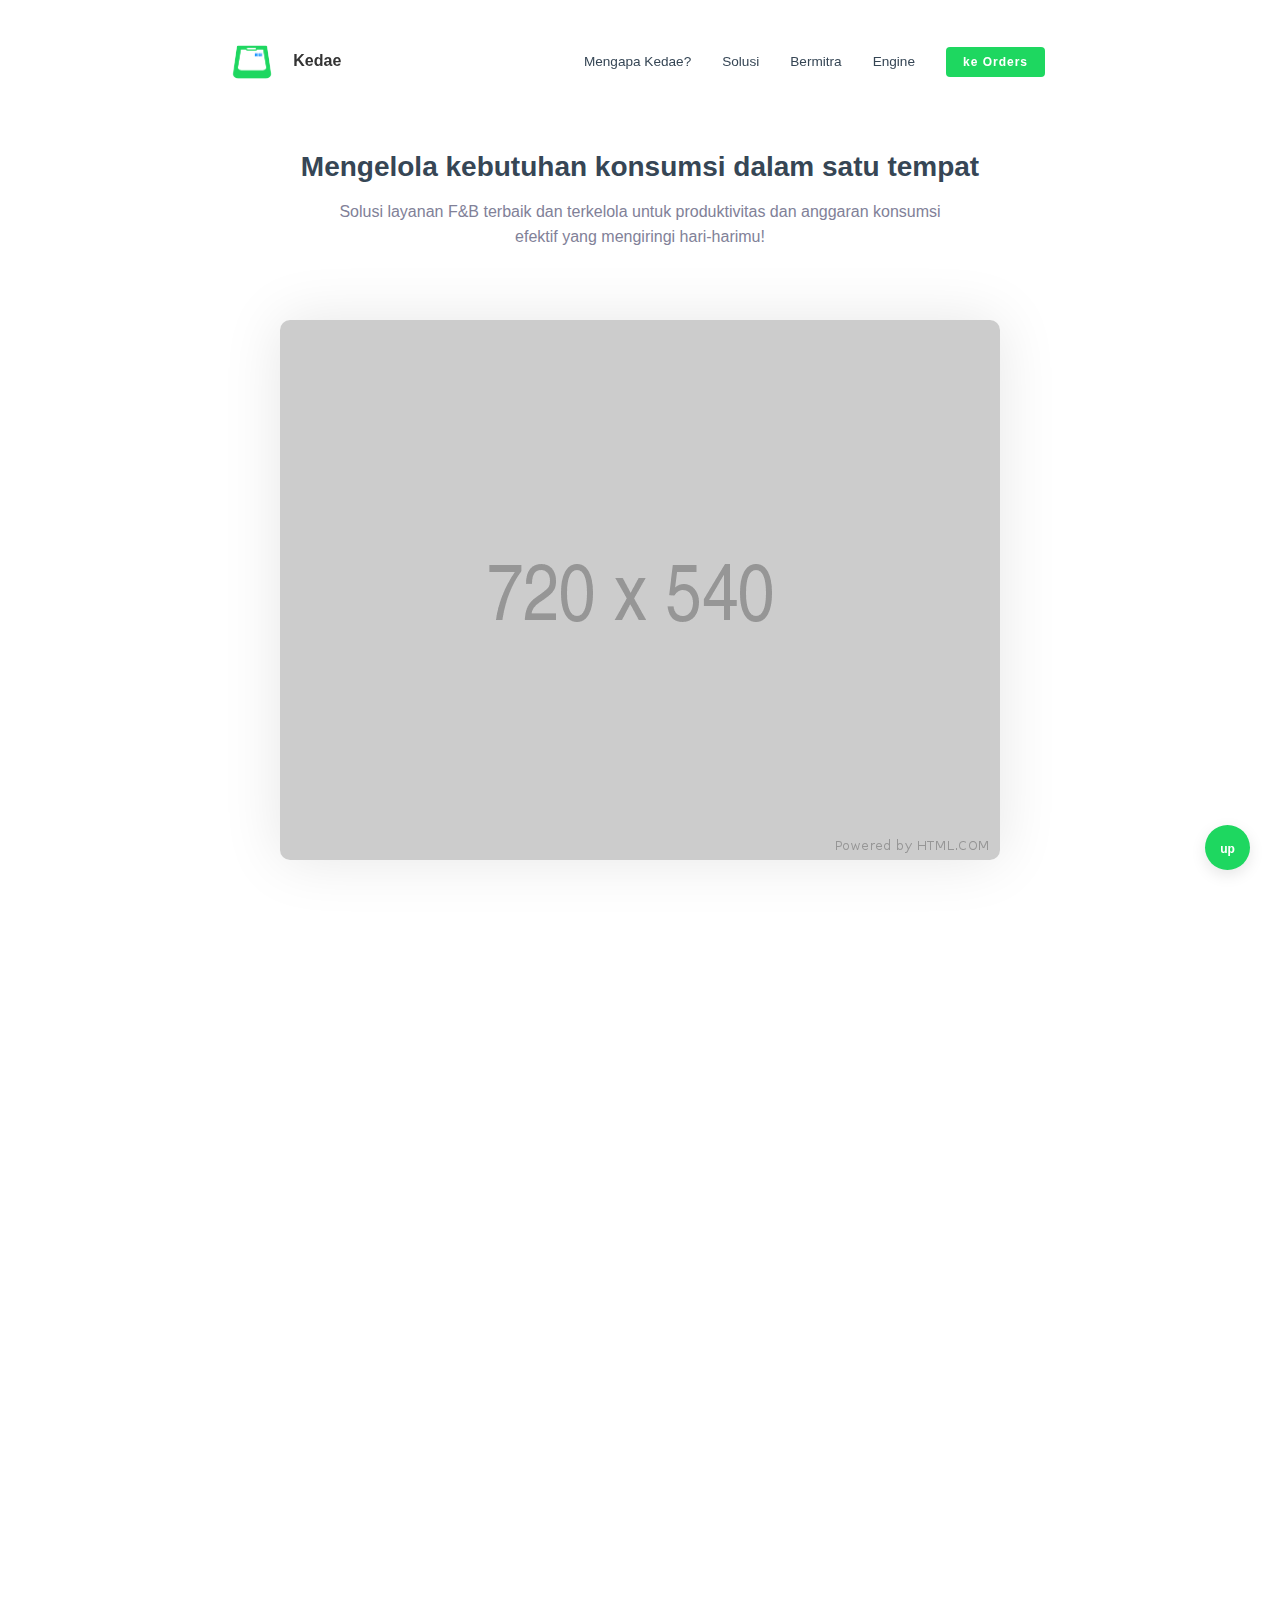
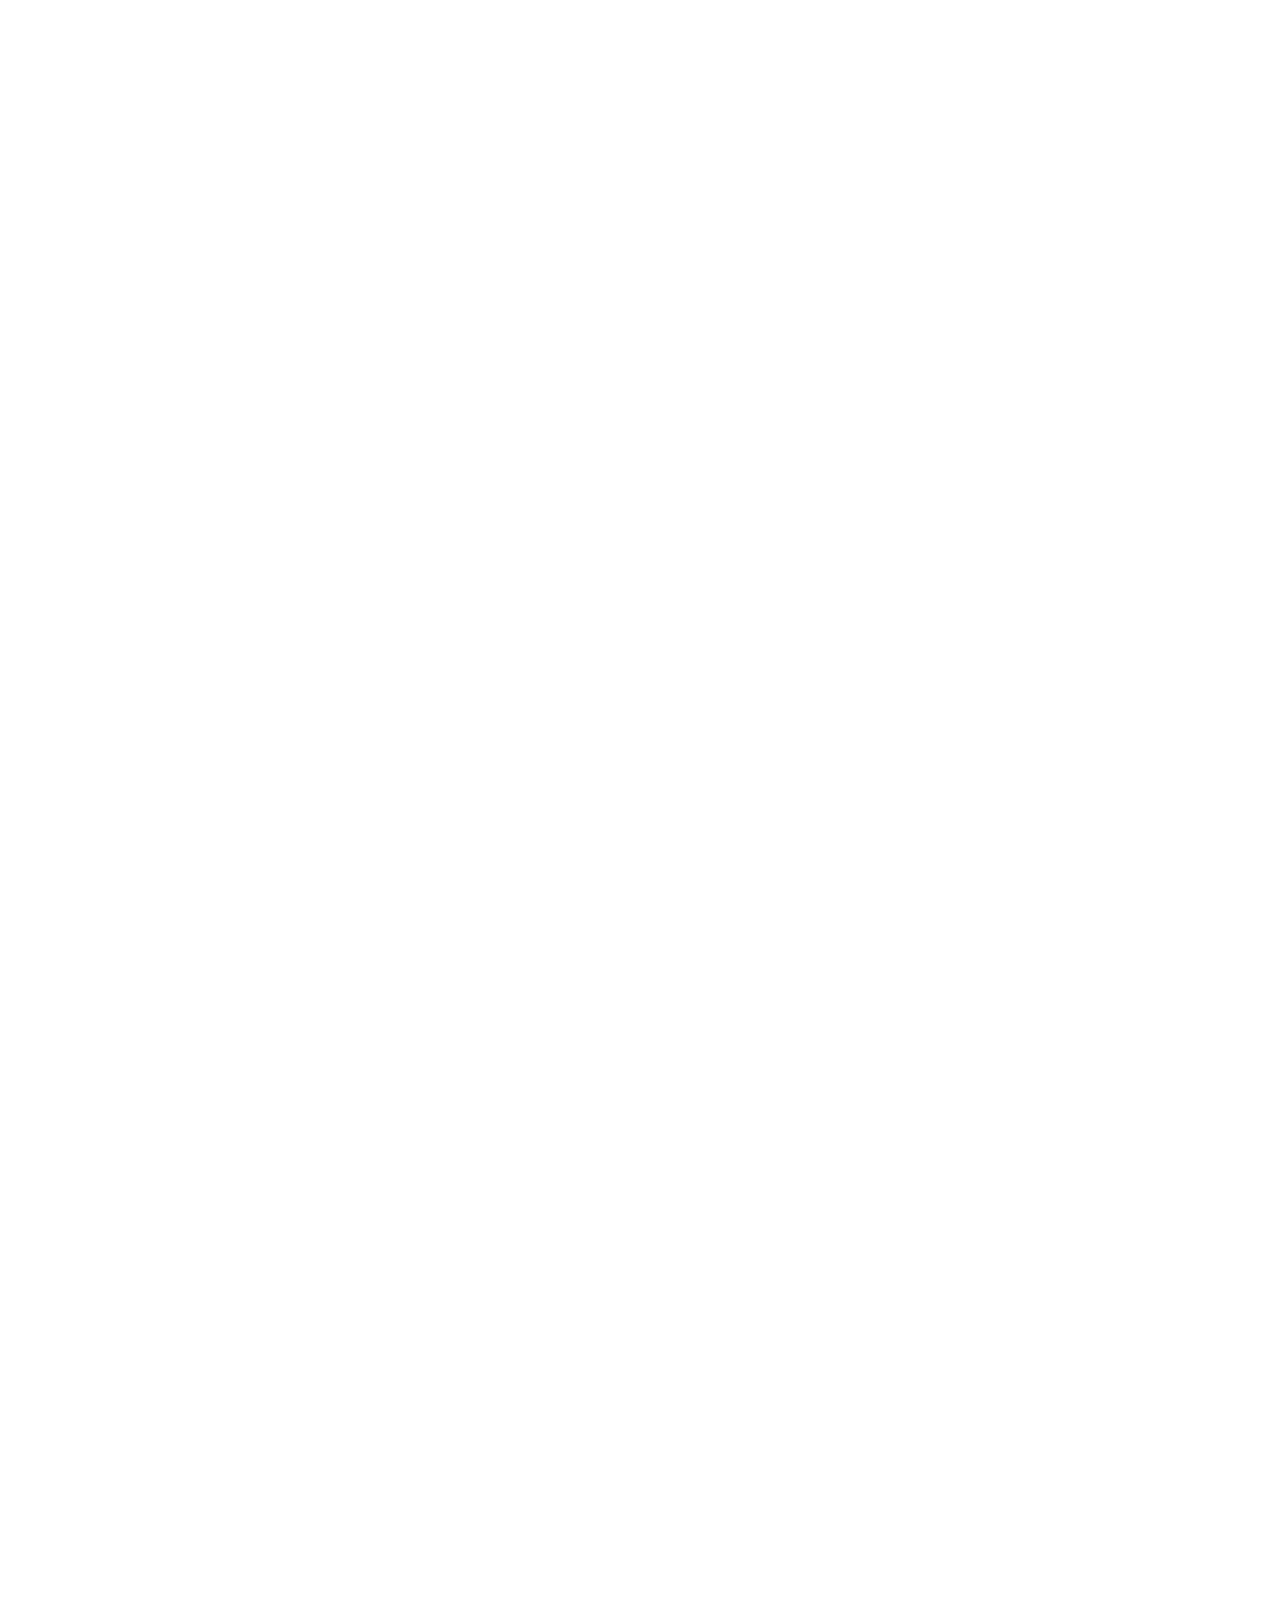
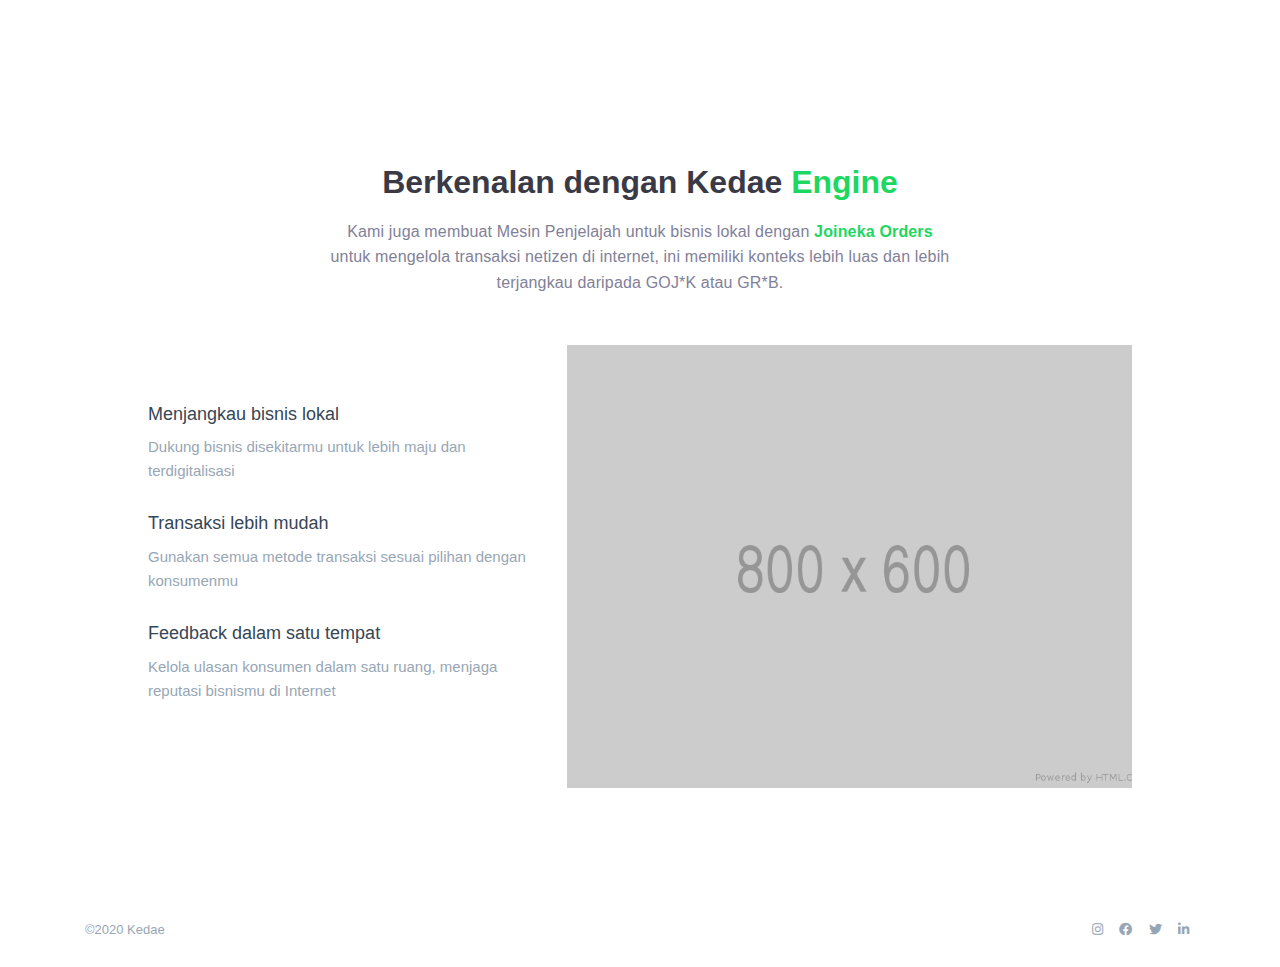
==== commit cf39b614: "delete email" ====
--- a/public/index.html
+++ b/public/index.html
@@ -52,7 +52,7 @@
                     <li class="nav-item"><a class="nav-link js-scroll-trigger" href="#solutions">Solusi</a></li>
                     <li class="nav-item"><a class="nav-link js-scroll-trigger" href="#partnership">Bermitra</a></li>
                     <li class="nav-item pr-2"><a class="nav-link js-scroll-trigger" href="#engine">Engine</a></li>
-                    <li class="nav-item"><a class="btn-cta nav-link font-weight-bold js-scroll-trigger pl-3 pr-3" href="#signup">ke Orders</a></li>
+                    <li class="nav-item"><a class="btn-cta nav-link font-weight-bold js-scroll-trigger pl-3 pr-3" href="https://orders.joineka.com/kedae/">ke Orders</a></li>
                 </ul>
             </div>
         </div>
@@ -64,13 +64,6 @@
           <div class="hero-content wow fadeIn">
             <h1>Mengelola kebutuhan konsumsi dalam satu tempat</h1>
             <p>Solusi layanan F&B terbaik dan terkelola untuk produktivitas dan anggaran konsumsi efektif yang mengiringi hari-harimu!</p>
-            <div class="form-alt">
-              <form action="https://send.pageclip.co/LYKFuPPLfvccGkWzBQeHDIOuVOxgIEhN/contacts" method="POST" class="pageclip-form">
-              <input class="mail" type="email" name="email" autocomplete="off" placeholder="Masukkan email" required />
-              <input class="submit-button pageclip-form__submit d-none" type="submit" value="Hubungi Saya!"/>
-              </form>
-              <div id="response"></div>
-            </div>
           </div>
           <div class="hero-img wow fadeIn">
             <img class="img-fluid" src="./img/hero.png" alt="Home"/>
--- a/public/css/style.css
+++ b/public/css/style.css
@@ -460,7 +460,8 @@
   border-radius: 4px;
 	background-color: #F3F3F3;
   outline: none;
-  padding: 0 100px 0 20px;
+  padding: 0 20px 0 20px;
+  width: 320px;
 	box-shadow: 0 5px 30px rgba(255, 255, 255, 0.1);
 }
 
@@ -1296,7 +1297,7 @@
   border-radius: 4px;
 	background-color: #FFFFFF;
   outline: none;
-  padding: 0 100px 0 20px;
+  padding: 0 20px 0 20px;
 	box-shadow: 0 5px 30px rgba(255, 255, 255, 0.1);
 }
 
@@ -1706,13 +1707,15 @@
 
 @media only screen and (min-width: 1024px) {
 	.hero-2 .form-alt input {
-		padding: 0 100px 0 20px;
+		width: 320px;
+		padding: 0 20px 0 20px;
 	}
 }
 
 @media screen and (max-width: 420px) {
 	.hero-2 .form-alt input {
-	    text-align: center;
+		text-align: center;
+		width: 320px;
 	    padding: 20px 20px;
 	}
 
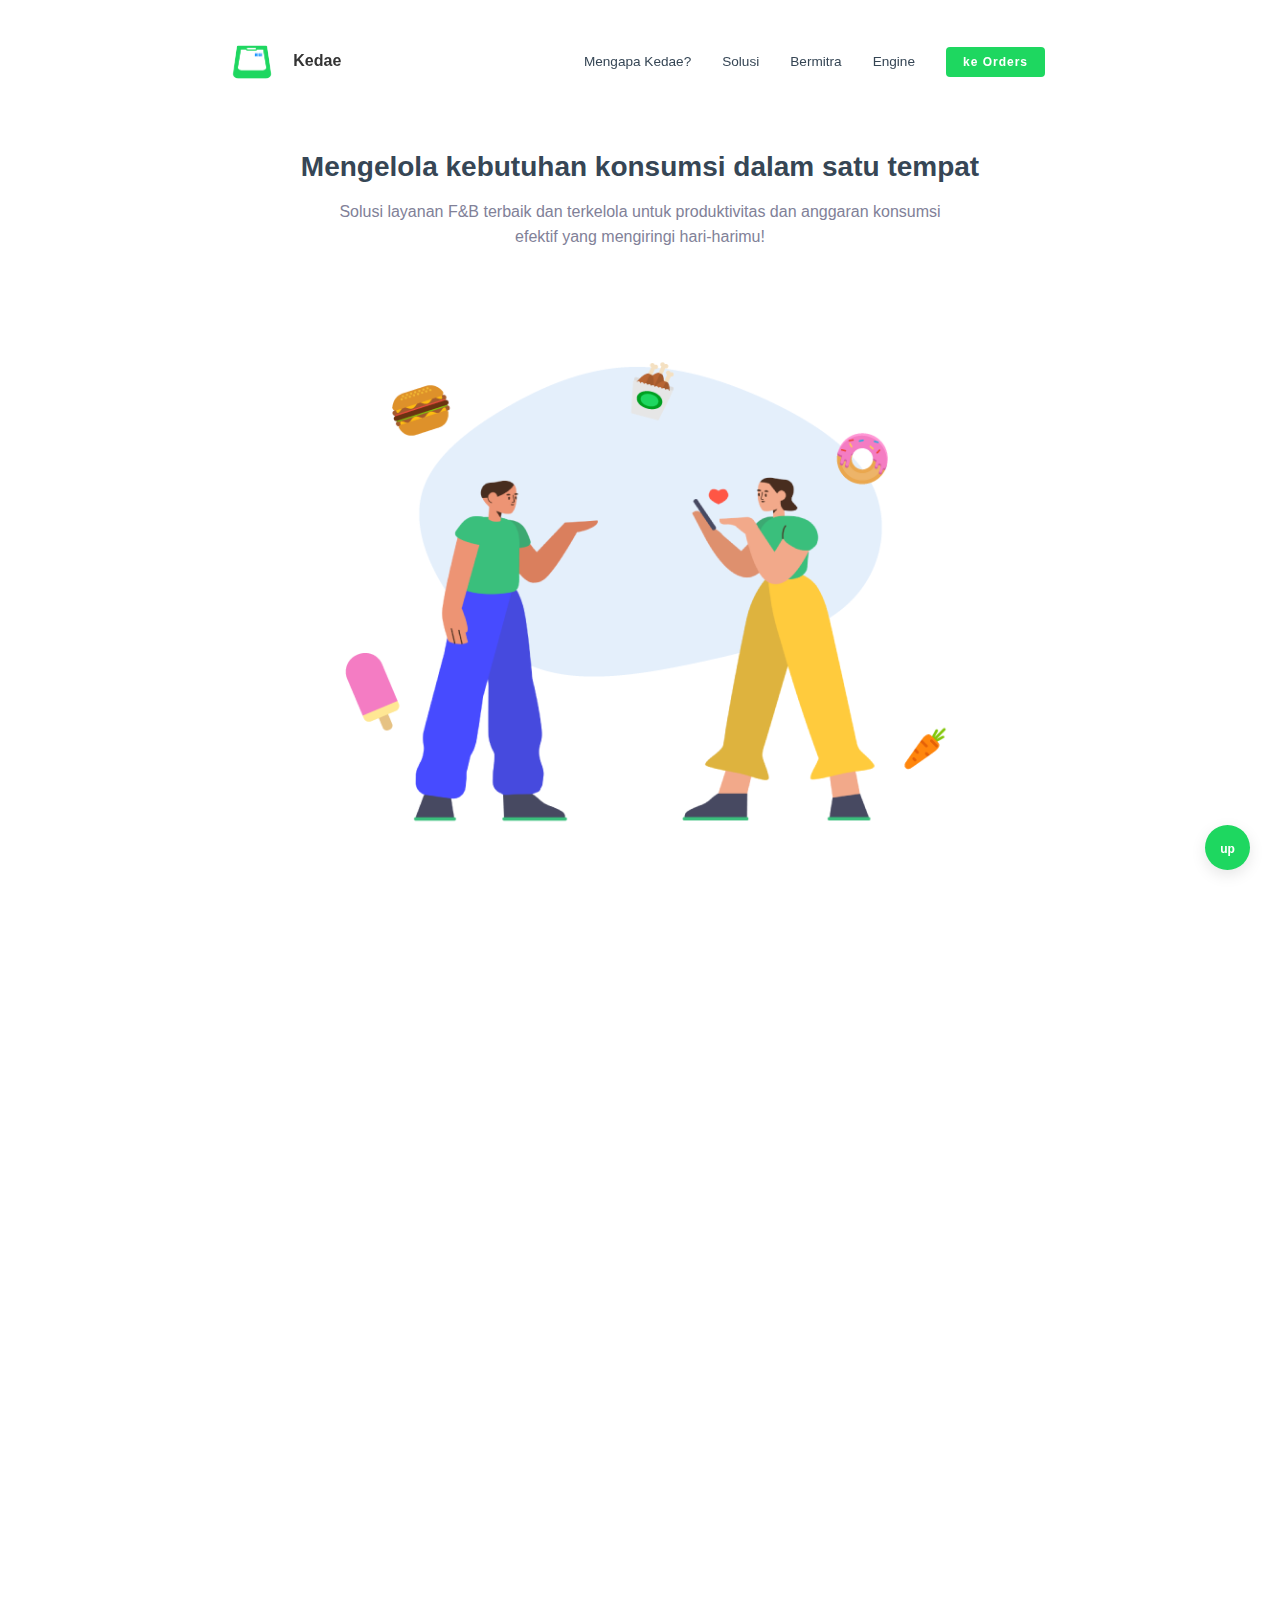
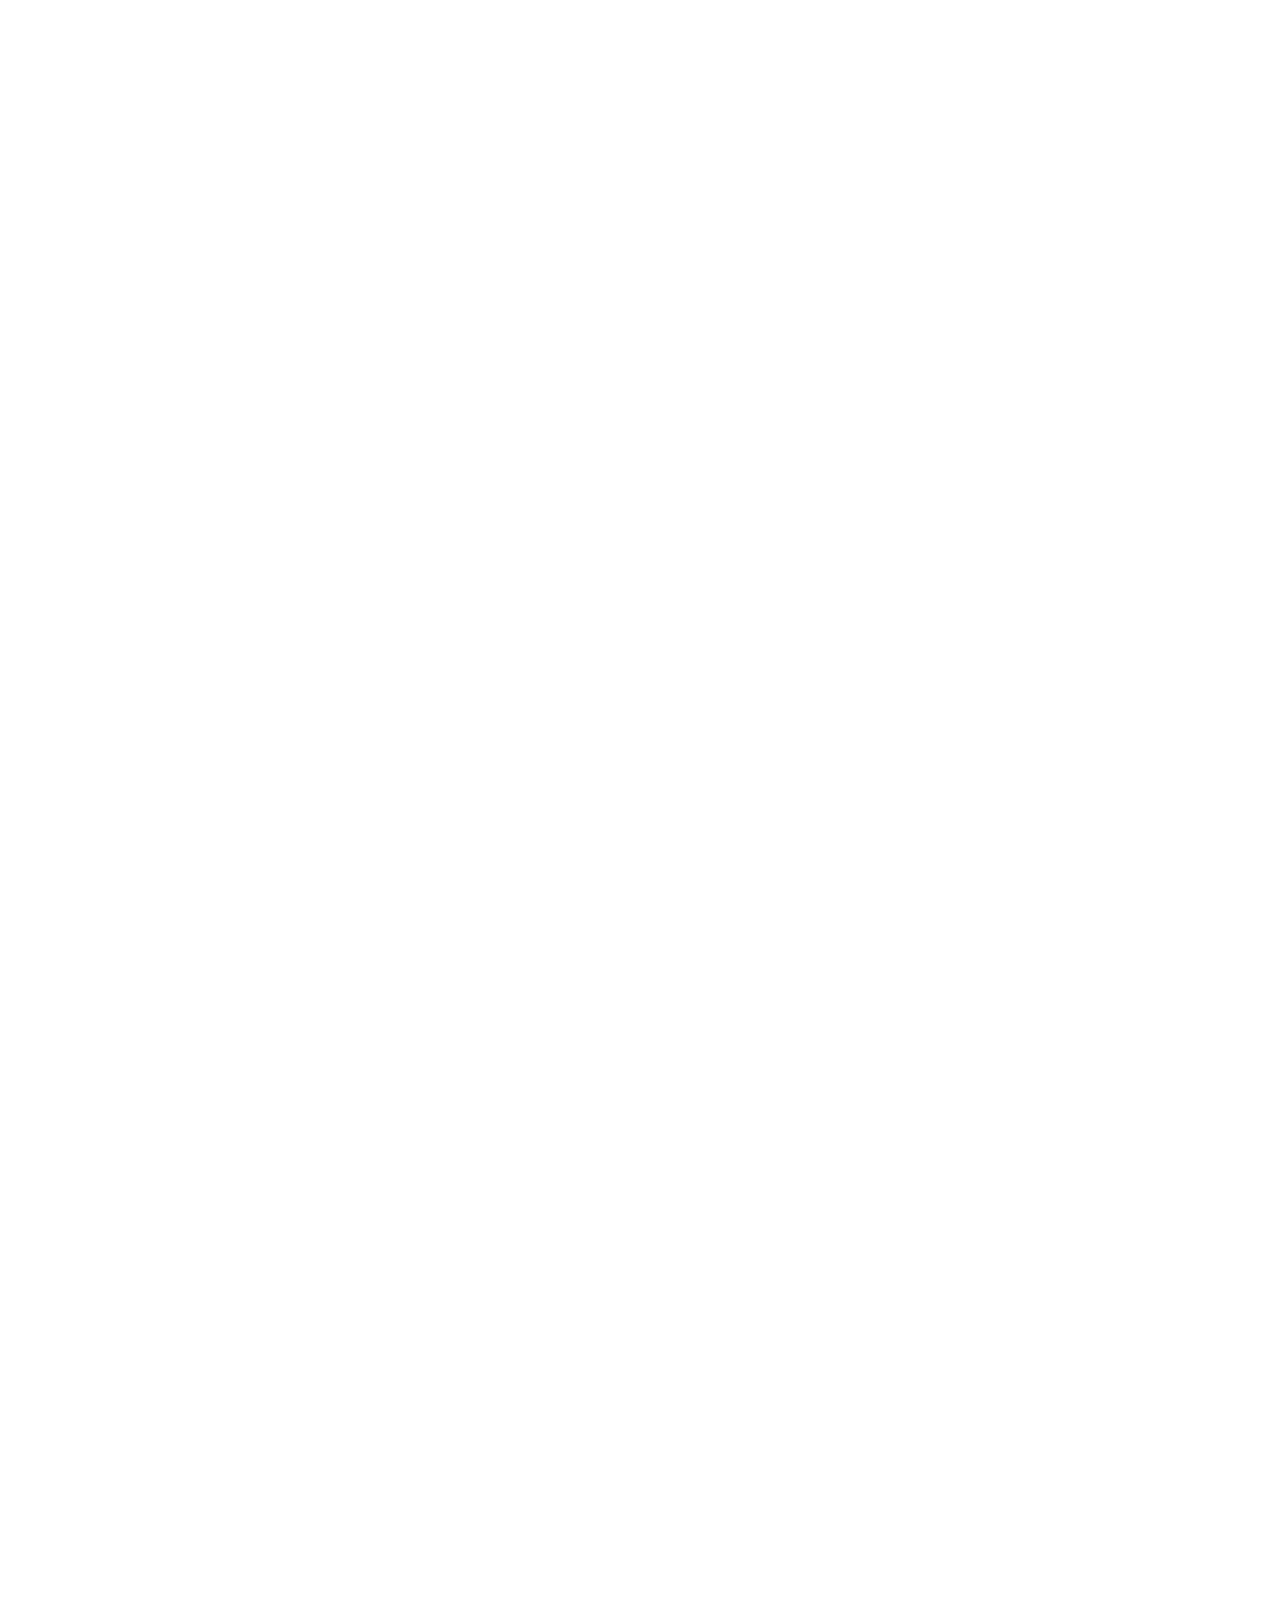
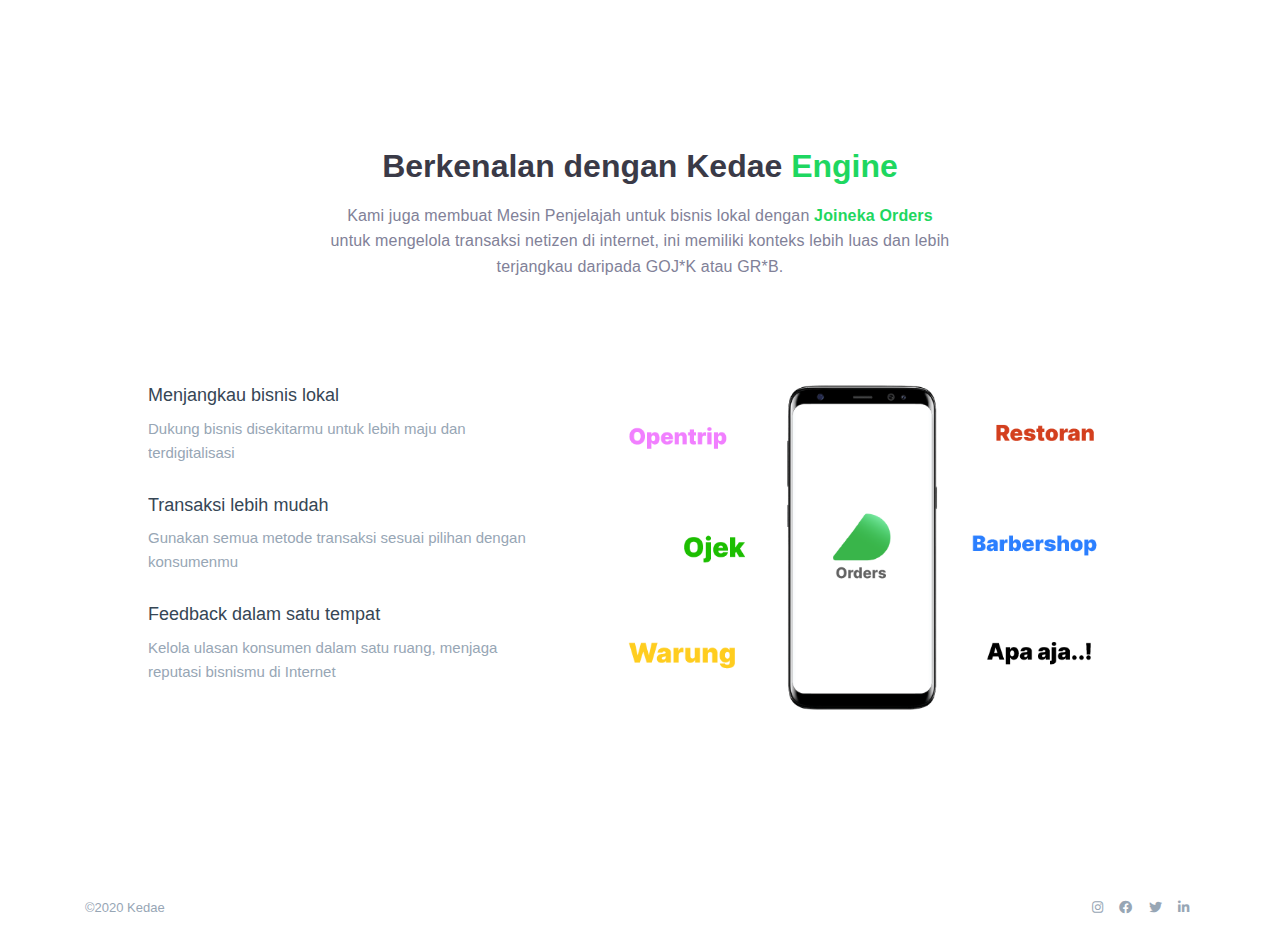
==== commit 65603d50: "finishing page" ====
--- a/public/index.html
+++ b/public/index.html
@@ -66,7 +66,7 @@
             <p>Solusi layanan F&B terbaik dan terkelola untuk produktivitas dan anggaran konsumsi efektif yang mengiringi hari-harimu!</p>
           </div>
           <div class="hero-img wow fadeIn">
-            <img class="img-fluid" src="./img/hero.png" alt="Home"/>
+            <img class="img-fluid" src="./img/w-hero-banner.png" alt="Home"/>
           </div>
           <div class="client-list">
 
@@ -87,11 +87,11 @@
                       <div class="feature-list">
                           <div class="card-icon">
                               <div class="card-img">
-                                  <img src="./img/a1.png" width="35" alt="Feature"/>
+                                  <img src="./img/per.svg" width="35" alt="Feature"/>
                               </div>
                           </div>
                           <div class="card-text">
-                              <h3>Go-digital Terjangkau</h3>
+                              <h3>Mulai Online!</h3>
                               <p>Kamu bisa bikin bisnis kulinermu jadi online tanpa gangguan biaya cukup dengan membayar sebesar 4% dari omzet bulanan</p>
                           </div>
                       </div>
@@ -100,13 +100,13 @@
                       <div class="feature-list">
                           <div class="card-icon">
                               <div class="card-img">
-                                  <img src="./img/a2.png" width="35" alt="Feature"/>
+                                  <img src="./img/se.svg" width="35" alt="Feature"/>
                               </div>
                           </div>
                           <div class="card-text">
-                              <h3>No-kantong-jebol Delivery</h3>
+                              <h3>Mencari Cepat</h3>
                               <p>
-                                Pilih untuk mager tapi mau makanmu dianterin tanpa takut nguras kantongmu, dude!
+                                Belanja makanan terdekat jadi lebih mudah, kamu bisa tau mana yang masih buka tanpa harus datang ke tempatnya
                               </p>
                           </div>
                       </div>
@@ -115,7 +115,7 @@
                       <div class="feature-list">
                           <div class="card-icon">
                               <div class="card-img">
-                                  <img src="./img/a3.png" width="35" alt="Feature"/>
+                                  <img src="./img/sh.svg" width="35" alt="Feature"/>
                               </div>
                           </div>
                           <div class="card-text">
@@ -138,7 +138,7 @@
             </div>
             <div class="flex-inner align-center">
                 <div class="f-image">
-                    <img class="img-fluid" src="./img/feature.png" alt="Feature"/>
+                    <img class="img-fluid" src="./img/w-mkt-ig-banner.png" alt="Feature"/>
                 </div>
                 <div class="f-text">
                     <div class="left-content">
@@ -152,7 +152,7 @@
 
             <div class="flex-inner flex-inverted align-center">
                 <div class="f-image f-image-inverted">
-                    <img class="img-fluid" src="./img/feature.png" alt="Feature"/>
+                    <img class="img-fluid" src="./img/w-priv-banner.png" alt="Feature"/>
                 </div>
                 <div class="f-text">
                     <div class="left-content">
@@ -167,14 +167,14 @@
       </div>
 
       <div id="partnership" class="yd-ft wow fadeIn">
-          <div class="yd-ft-inner shadow-sm pt-5 pb-5">
+          <div class="yd-ft-inner shadow-sm pt-3 pt-md-4 pt-lg-5 pb-5">
               <div class="yd-ft-left">
                   <h2 style="font-weight: 700;">Pengusaha Kuliner? Kami mencarimu!</h2>
                   <p>Bergabung dengan Kedae, dapatkan kurasi/ QA untuk produkmu dan jadi salah satu rekomendasi kuliner kami untuk konsumenmu selanjutnya</p>
                   <a href="https://airtable.com/shrGVIx373iNzH6IH" target="_blank" class="btn-action btn-edge">Mendaftar Kemitraan</a>
               </div>
               <div class="yd-ft-right">
-                  <img src="./img/test.png" alt="Feature"/>
+                  <img src="./img/w-partnr-banner.png" alt="Feature"/>
               </div>
           </div>
       </div>
@@ -211,7 +211,7 @@
                       </ul>
                   </div>
                   <div class="ar-image">
-                      <img class="ar-img img-fluid" src="./img/feature-2.png" alt="Hero Image"/>
+                      <img class="ar-img img-fluid" src="./img/w-eng-banner.png" alt="Hero Image"/>
                   </div>
               </div>
           </div>
--- a/public/css/style.css
+++ b/public/css/style.css
@@ -431,7 +431,7 @@
 
 .hero-2 .hero-img img {
 	border-radius: 10px;
-	box-shadow: 0px 0px 60px 0px rgba(0,0,0,.1);
+	/* box-shadow: 0px 0px 60px 0px rgba(0,0,0,.1); */
 }
 
 .hero-2 .form-alt {
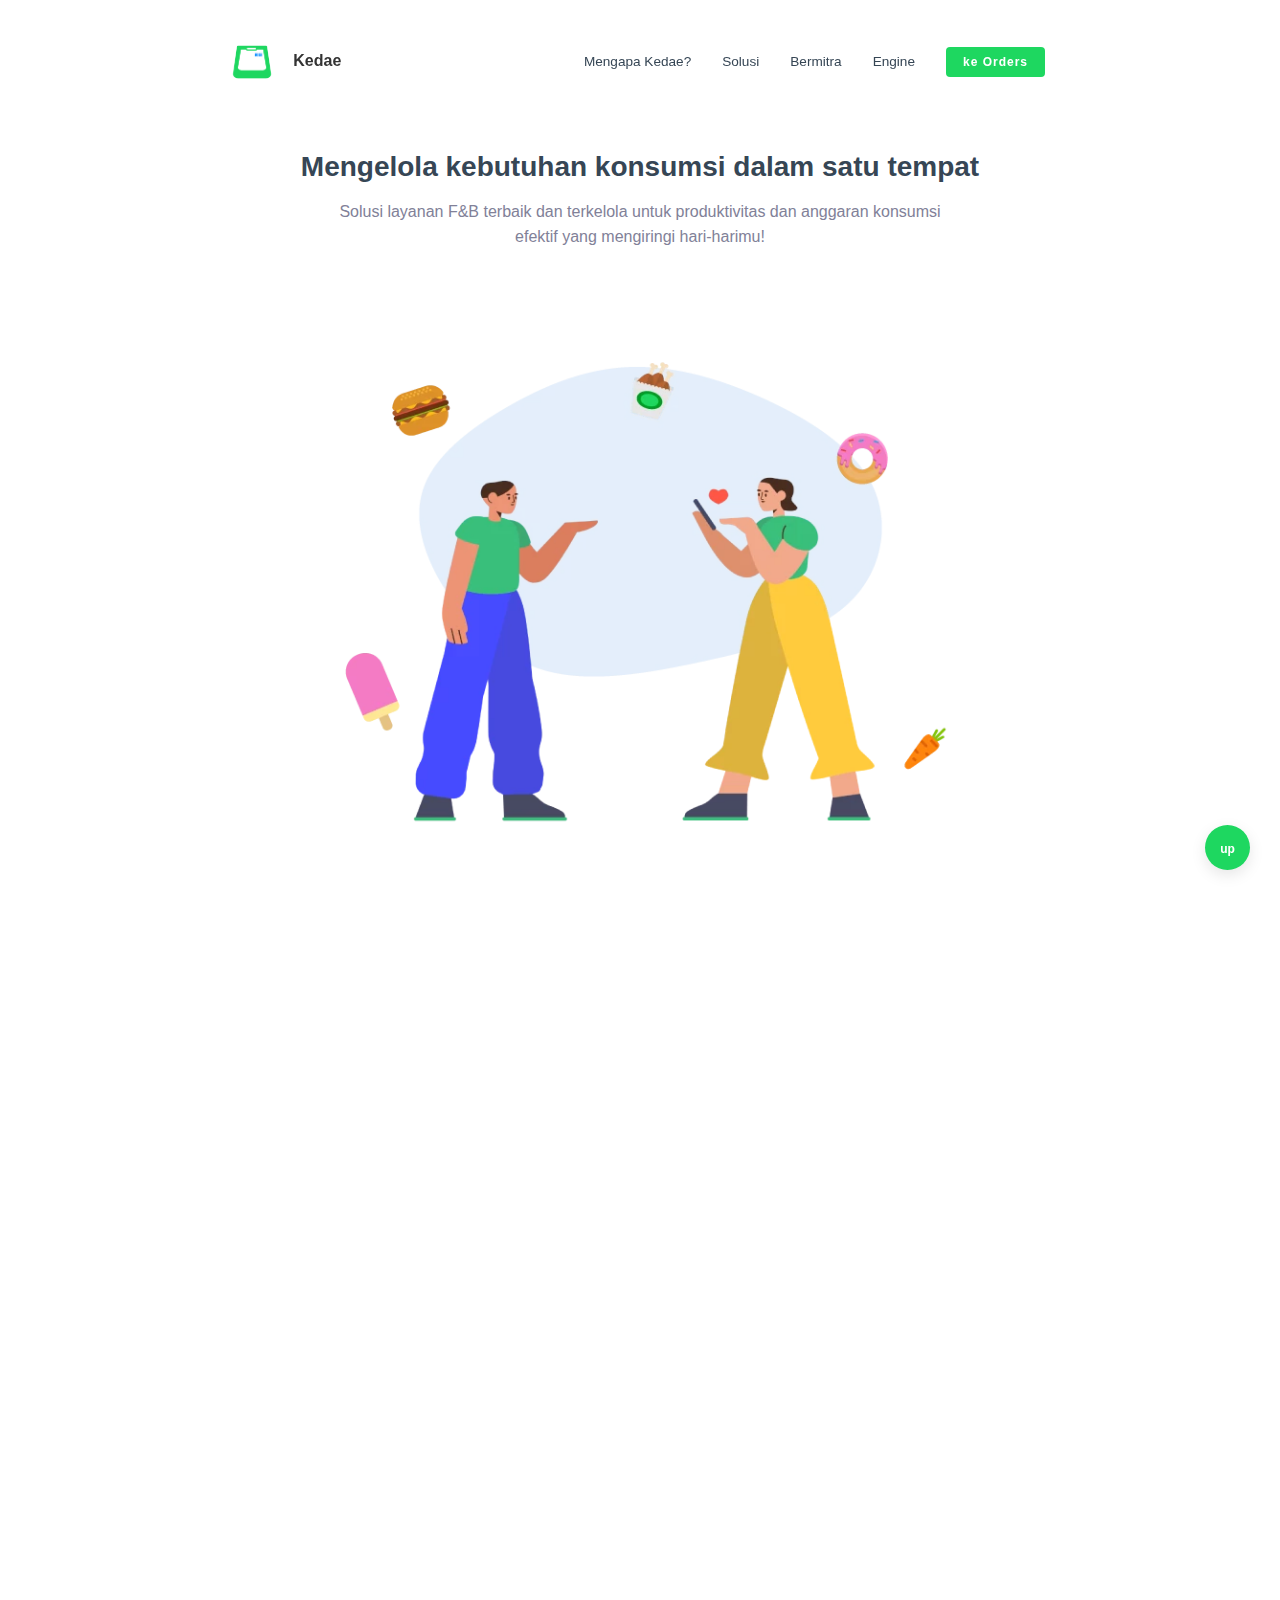
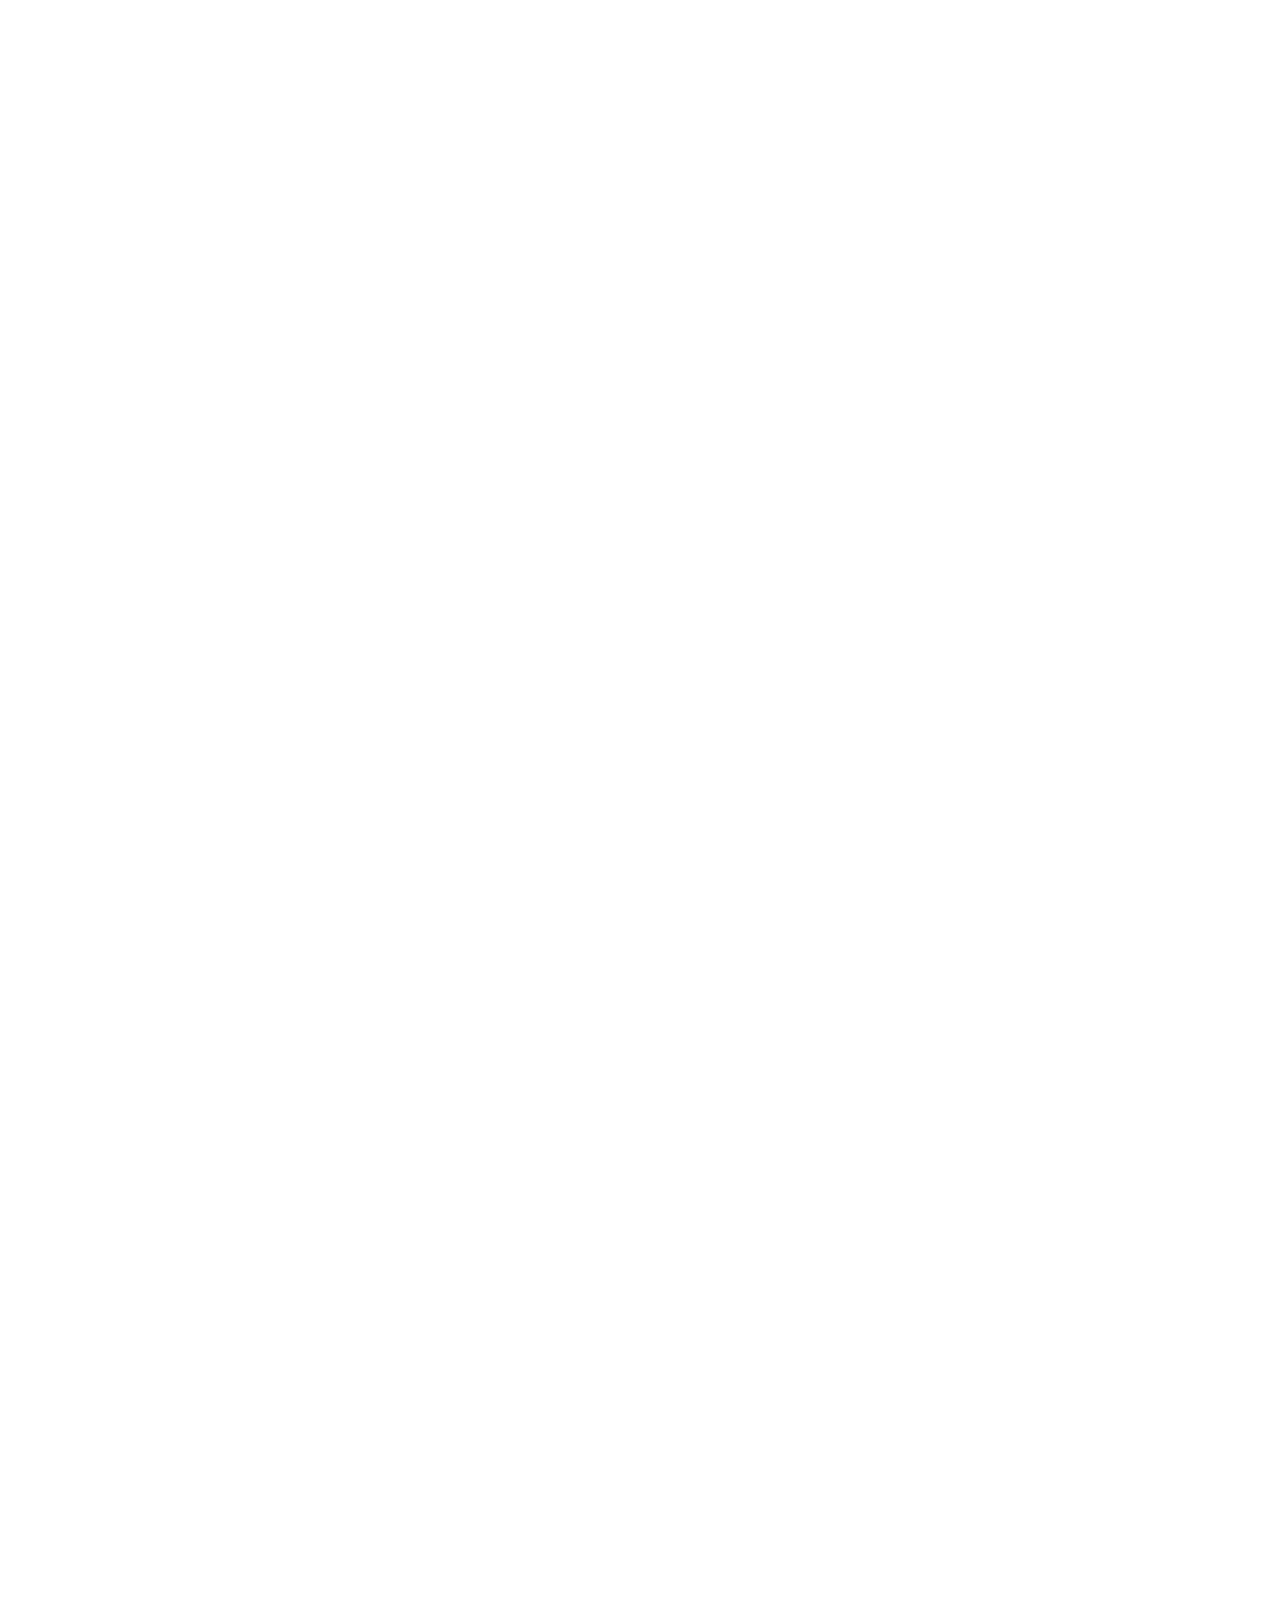
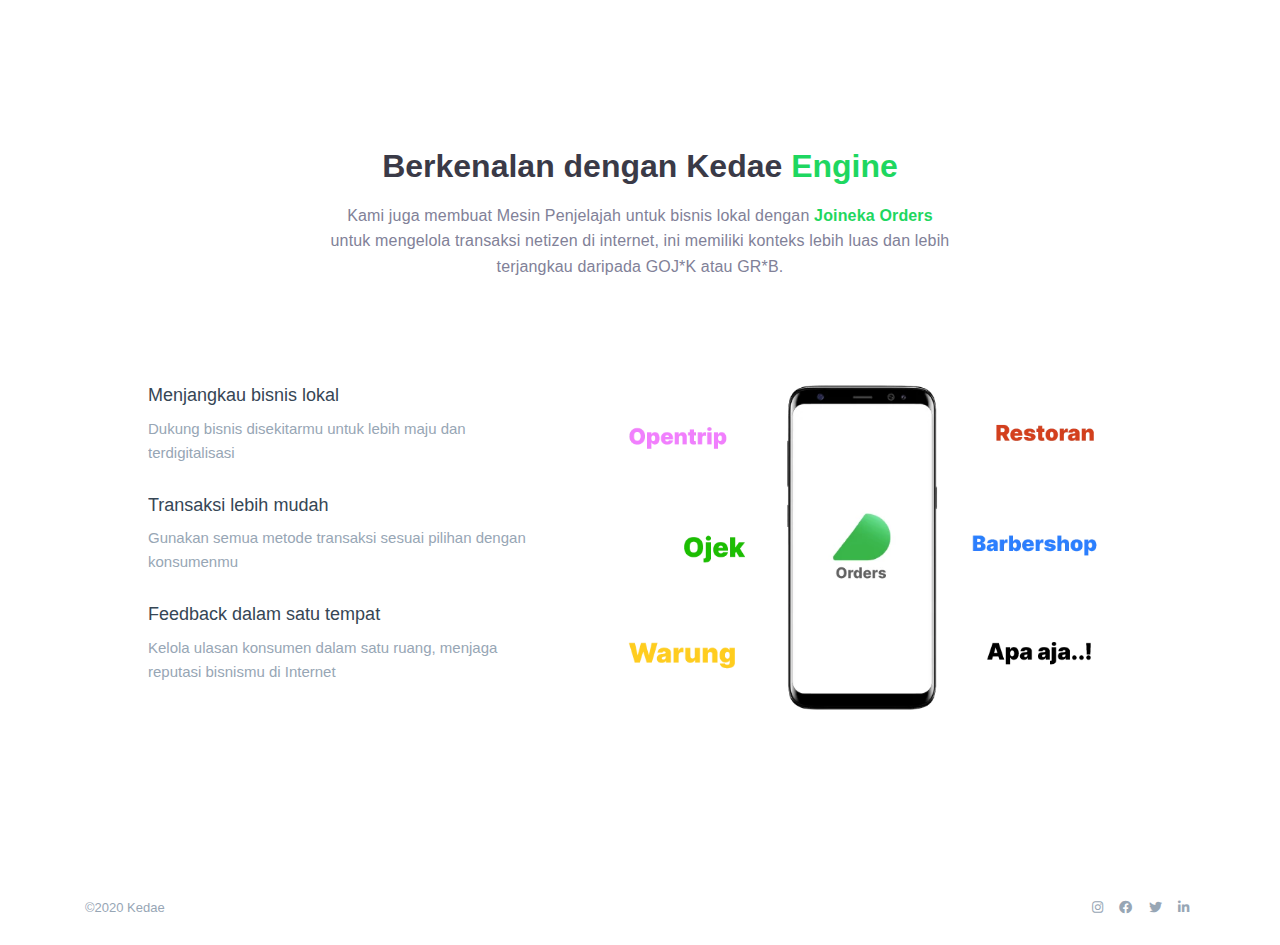
==== commit 4825249f: "update to webp img" ====
--- a/public/index.html
+++ b/public/index.html
@@ -66,7 +66,7 @@
             <p>Solusi layanan F&B terbaik dan terkelola untuk produktivitas dan anggaran konsumsi efektif yang mengiringi hari-harimu!</p>
           </div>
           <div class="hero-img wow fadeIn">
-            <img class="img-fluid" src="./img/w-hero-banner.png" alt="Home"/>
+            <img class="img-fluid" src="./img/w-hero-banner.webp" alt="Home"/>
           </div>
           <div class="client-list">
 
@@ -138,7 +138,7 @@
             </div>
             <div class="flex-inner align-center">
                 <div class="f-image">
-                    <img class="img-fluid" src="./img/w-mkt-ig-banner.png" alt="Feature"/>
+                    <img class="img-fluid" src="./img/w-mkt-ig-banner.webp" alt="Feature"/>
                 </div>
                 <div class="f-text">
                     <div class="left-content">
@@ -152,7 +152,7 @@
 
             <div class="flex-inner flex-inverted align-center">
                 <div class="f-image f-image-inverted">
-                    <img class="img-fluid" src="./img/w-priv-banner.png" alt="Feature"/>
+                    <img class="img-fluid" src="./img/w-priv-banner.webp" alt="Feature"/>
                 </div>
                 <div class="f-text">
                     <div class="left-content">
@@ -174,7 +174,7 @@
                   <a href="https://airtable.com/shrGVIx373iNzH6IH" target="_blank" class="btn-action btn-edge">Mendaftar Kemitraan</a>
               </div>
               <div class="yd-ft-right">
-                  <img src="./img/w-partnr-banner.png" alt="Feature"/>
+                  <img src="./img/w-partnr-banner.webp" alt="Feature"/>
               </div>
           </div>
       </div>
@@ -211,7 +211,7 @@
                       </ul>
                   </div>
                   <div class="ar-image">
-                      <img class="ar-img img-fluid" src="./img/w-eng-banner.png" alt="Hero Image"/>
+                      <img class="ar-img img-fluid" src="./img/w-eng-banner.webp" alt="Hero Image"/>
                   </div>
               </div>
           </div>
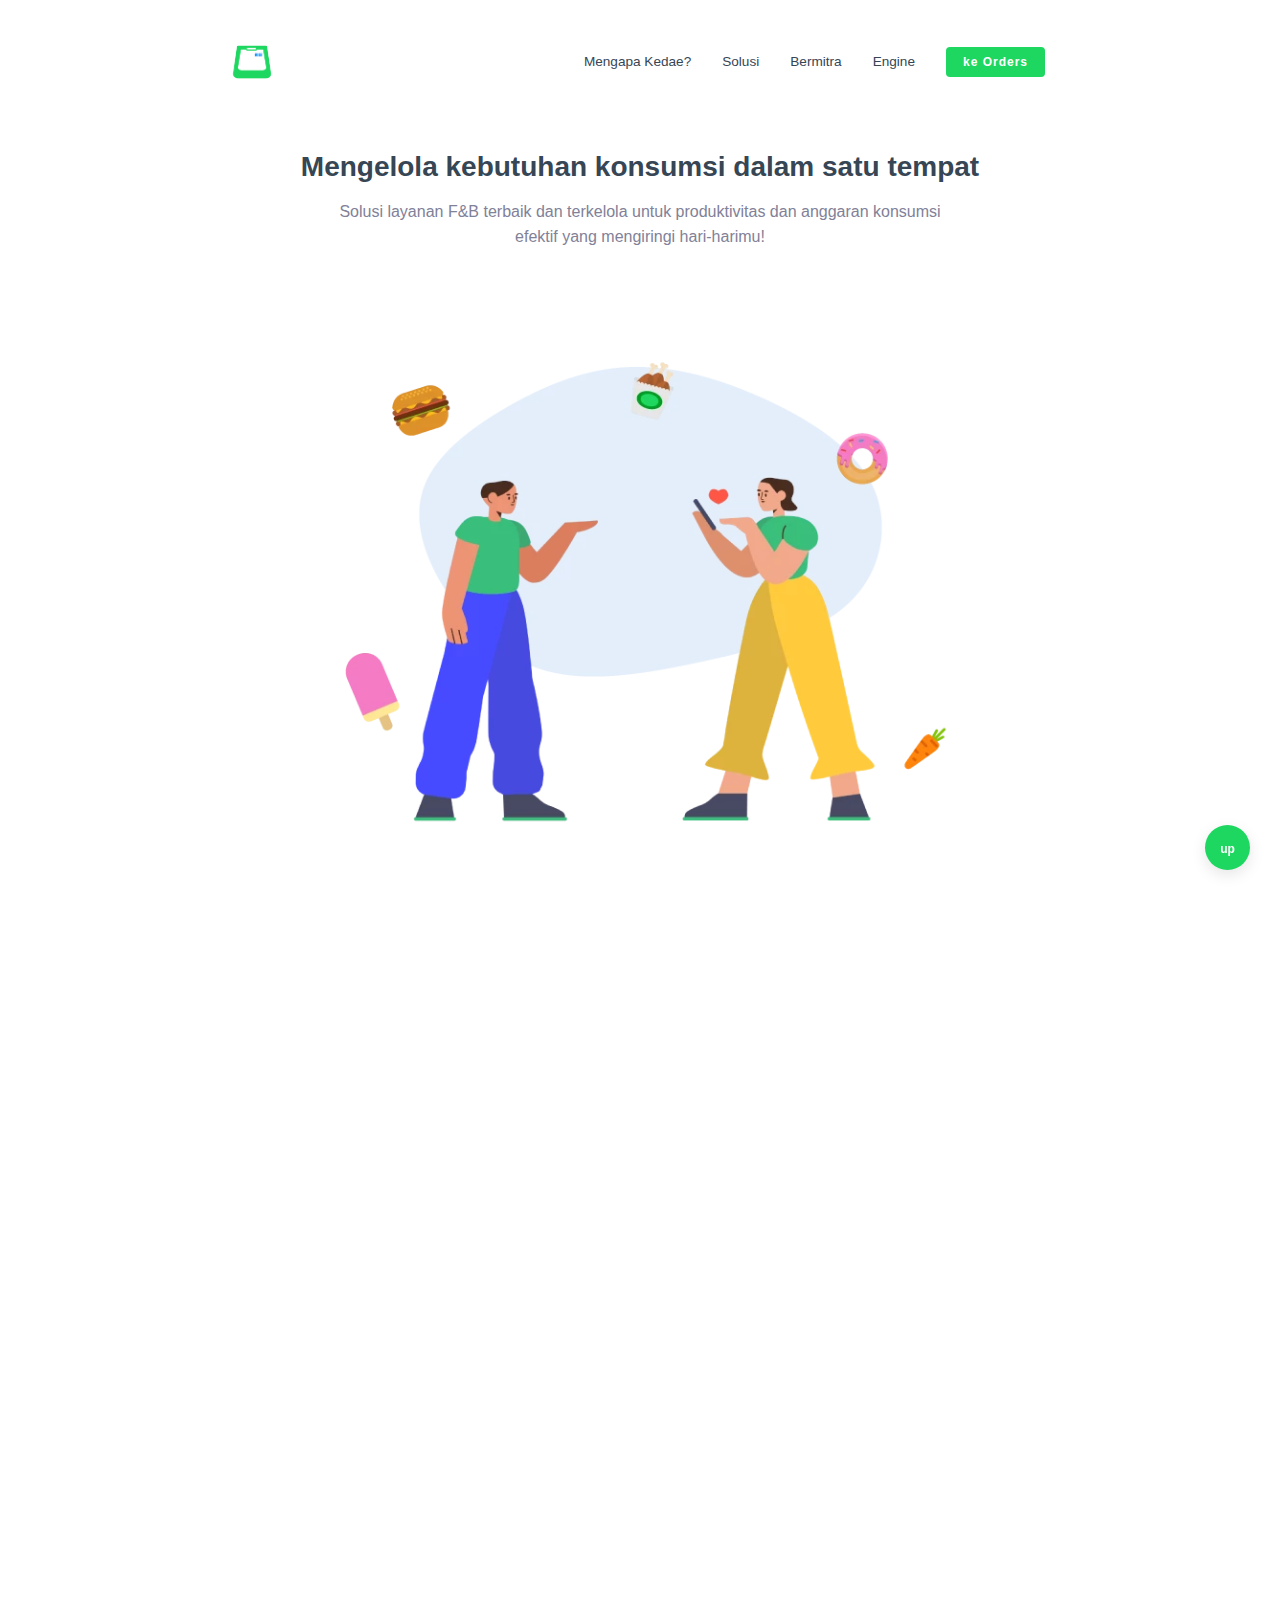
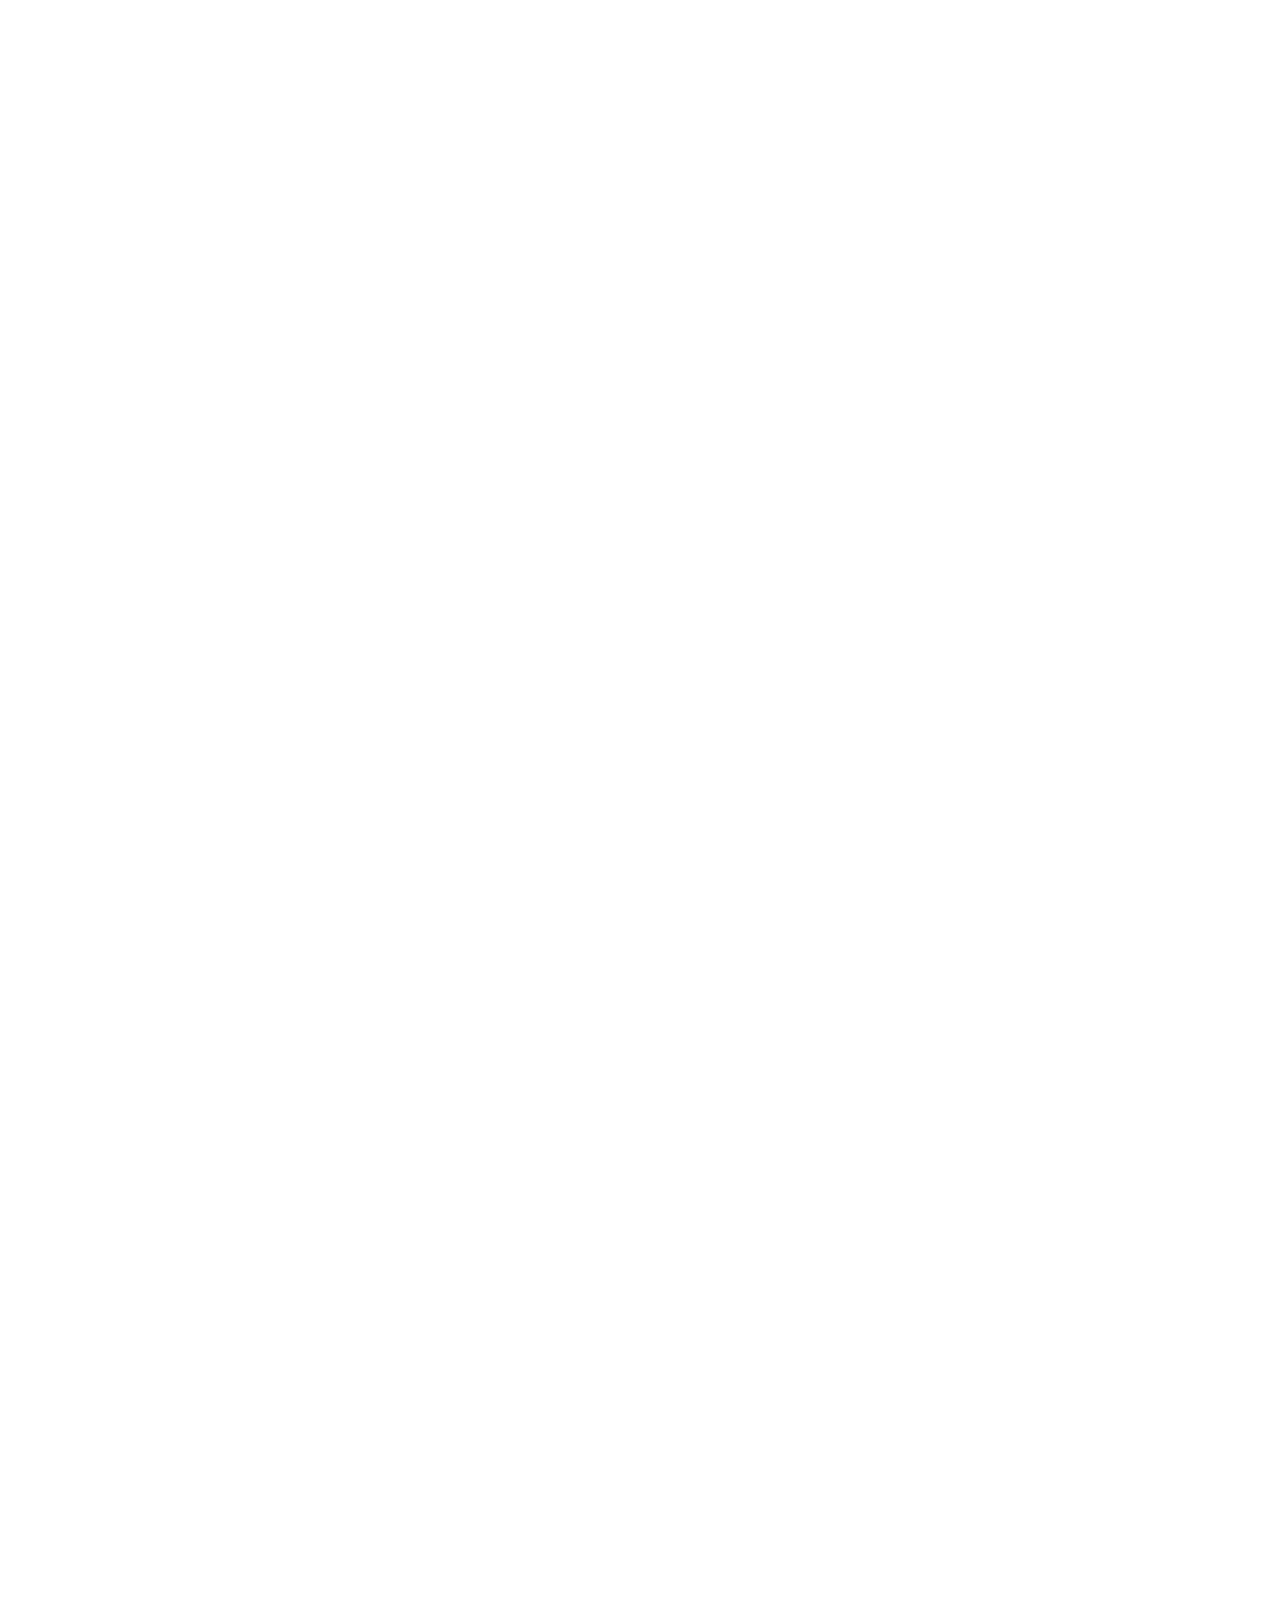
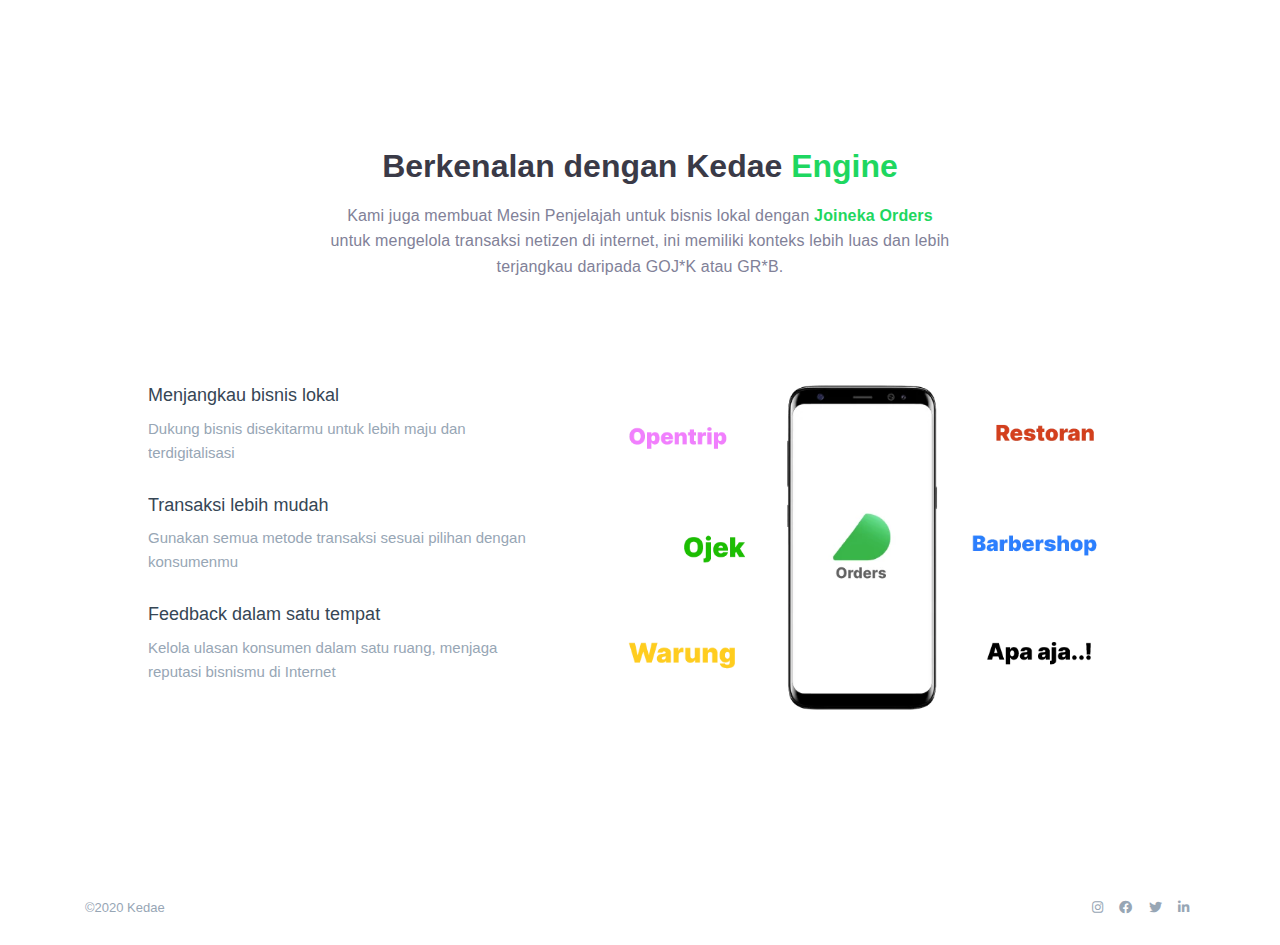
==== commit bd0b9110: "update page" ====
--- a/public/index.html
+++ b/public/index.html
@@ -40,8 +40,7 @@
     <nav class="navbar navbar-expand-md navbar-light bg-light fixed-top">
         <div class="container container-s">
             <a class="navbar-brand" href="#">
-              <img src="./img/logo-kr.png" height="64" width="64" alt="">
-              <span class="font-weight-bold" style="color: #333;">Kedae</span>
+              <img src="./img/logo-kr.png" height="64" width="64">
             </a>
             <button class="navbar-toggler" type="button" data-toggle="collapse" data-target="#navbarSupportedContent" aria-controls="navbarSupportedContent" aria-expanded="false" aria-label="Toggle navigation">
                 <i class="fas fa-hamburger"></i>
@@ -66,7 +65,7 @@
             <p>Solusi layanan F&B terbaik dan terkelola untuk produktivitas dan anggaran konsumsi efektif yang mengiringi hari-harimu!</p>
           </div>
           <div class="hero-img wow fadeIn">
-            <img class="img-fluid" src="./img/w-hero-banner.webp" alt="Home"/>
+            <img class="img-fluid" src="./img/w-hero-banner.webp"/>
           </div>
           <div class="client-list">
 
@@ -87,7 +86,7 @@
                       <div class="feature-list">
                           <div class="card-icon">
                               <div class="card-img">
-                                  <img src="./img/per.svg" width="35" alt="Feature"/>
+                                  <img src="./img/per.svg" width="35"/>
                               </div>
                           </div>
                           <div class="card-text">
@@ -100,7 +99,7 @@
                       <div class="feature-list">
                           <div class="card-icon">
                               <div class="card-img">
-                                  <img src="./img/se.svg" width="35" alt="Feature"/>
+                                  <img src="./img/se.svg" width="35"/>
                               </div>
                           </div>
                           <div class="card-text">
@@ -115,7 +114,7 @@
                       <div class="feature-list">
                           <div class="card-icon">
                               <div class="card-img">
-                                  <img src="./img/sh.svg" width="35" alt="Feature"/>
+                                  <img src="./img/sh.svg" width="35"/>
                               </div>
                           </div>
                           <div class="card-text">
@@ -138,13 +137,13 @@
             </div>
             <div class="flex-inner align-center">
                 <div class="f-image">
-                    <img class="img-fluid" src="./img/w-mkt-ig-banner.webp" alt="Feature"/>
+                    <img class="img-fluid" src="./img/w-mkt-ig-banner.webp"/>
                 </div>
                 <div class="f-text">
                     <div class="left-content">
                         <h2>Kedae <span style="color: #1ed760;">Market</span></h2>
                         <p>
-                            Platform khusus F&B untuk mencari penjual lokal disekitarmu yang mengediakan produk serta layanan makanan berkualitas dan terjangkau!
+                            Platform khusus F&B untuk mencari penjual lokal disekitarmu yang menyediakan produk serta layanan makanan berkualitas dan terjangkau!
                         </p>
                     </div>
                 </div>
@@ -152,13 +151,13 @@
 
             <div class="flex-inner flex-inverted align-center">
                 <div class="f-image f-image-inverted">
-                    <img class="img-fluid" src="./img/w-priv-banner.webp" alt="Feature"/>
+                    <img class="img-fluid" src="./img/w-priv-banner.webp"/>
                 </div>
                 <div class="f-text">
                     <div class="left-content">
                         <h2>Kedae <span style="color: #1ed760;">Privates</span></h2>
                         <p>
-                            Layanan F&B terkelola untuk kebutuhan bisnis dari Food Partner pilihan kami, no ribet again tho.
+                            Layanan F&B terkelola untuk kebutuhan bisnis dari Food Partner pilihan kami, no-ribet again tho.
                         </p>
                     </div>
                 </div>
@@ -174,7 +173,7 @@
                   <a href="https://airtable.com/shrGVIx373iNzH6IH" target="_blank" class="btn-action btn-edge">Mendaftar Kemitraan</a>
               </div>
               <div class="yd-ft-right">
-                  <img src="./img/w-partnr-banner.webp" alt="Feature"/>
+                  <img src="./img/w-partnr-banner.webp"/>
               </div>
           </div>
       </div>
@@ -211,7 +210,7 @@
                       </ul>
                   </div>
                   <div class="ar-image">
-                      <img class="ar-img img-fluid" src="./img/w-eng-banner.webp" alt="Hero Image"/>
+                      <img class="ar-img img-fluid" src="./img/w-eng-banner.webp"/>
                   </div>
               </div>
           </div>
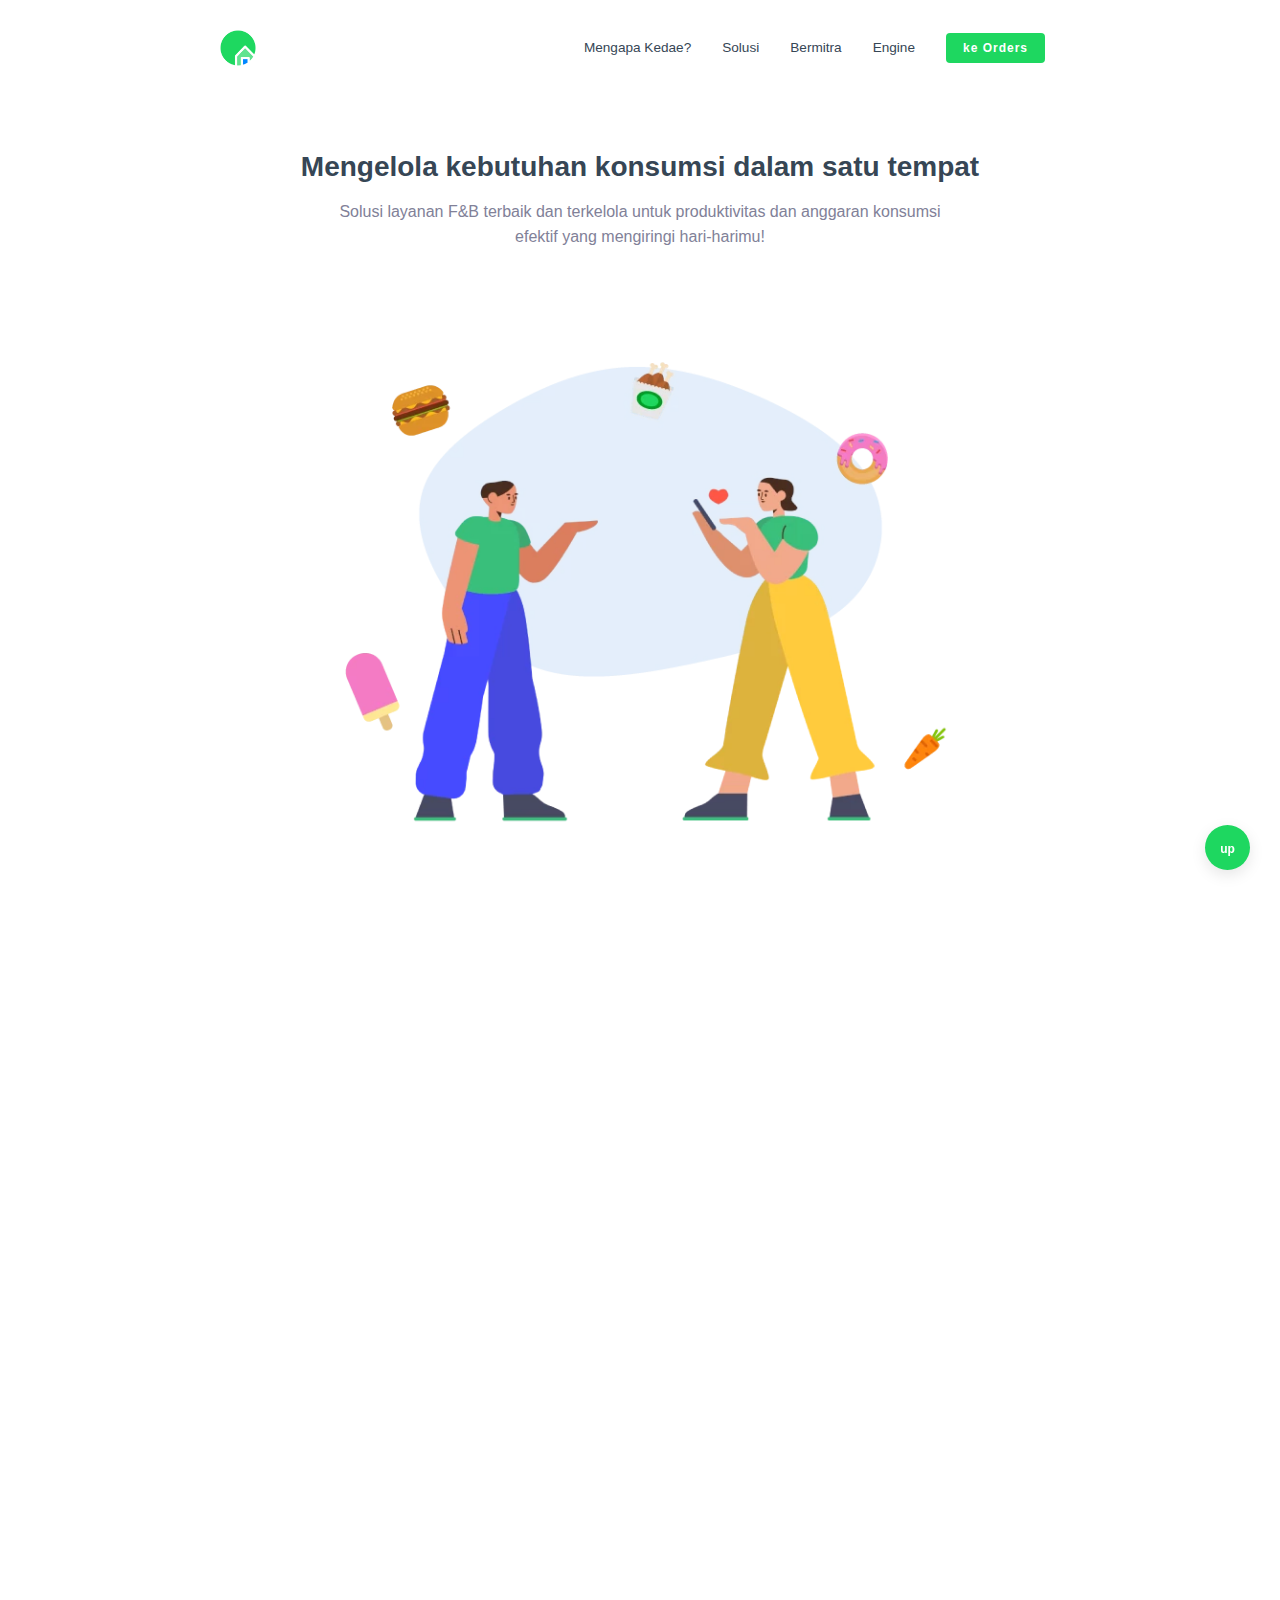
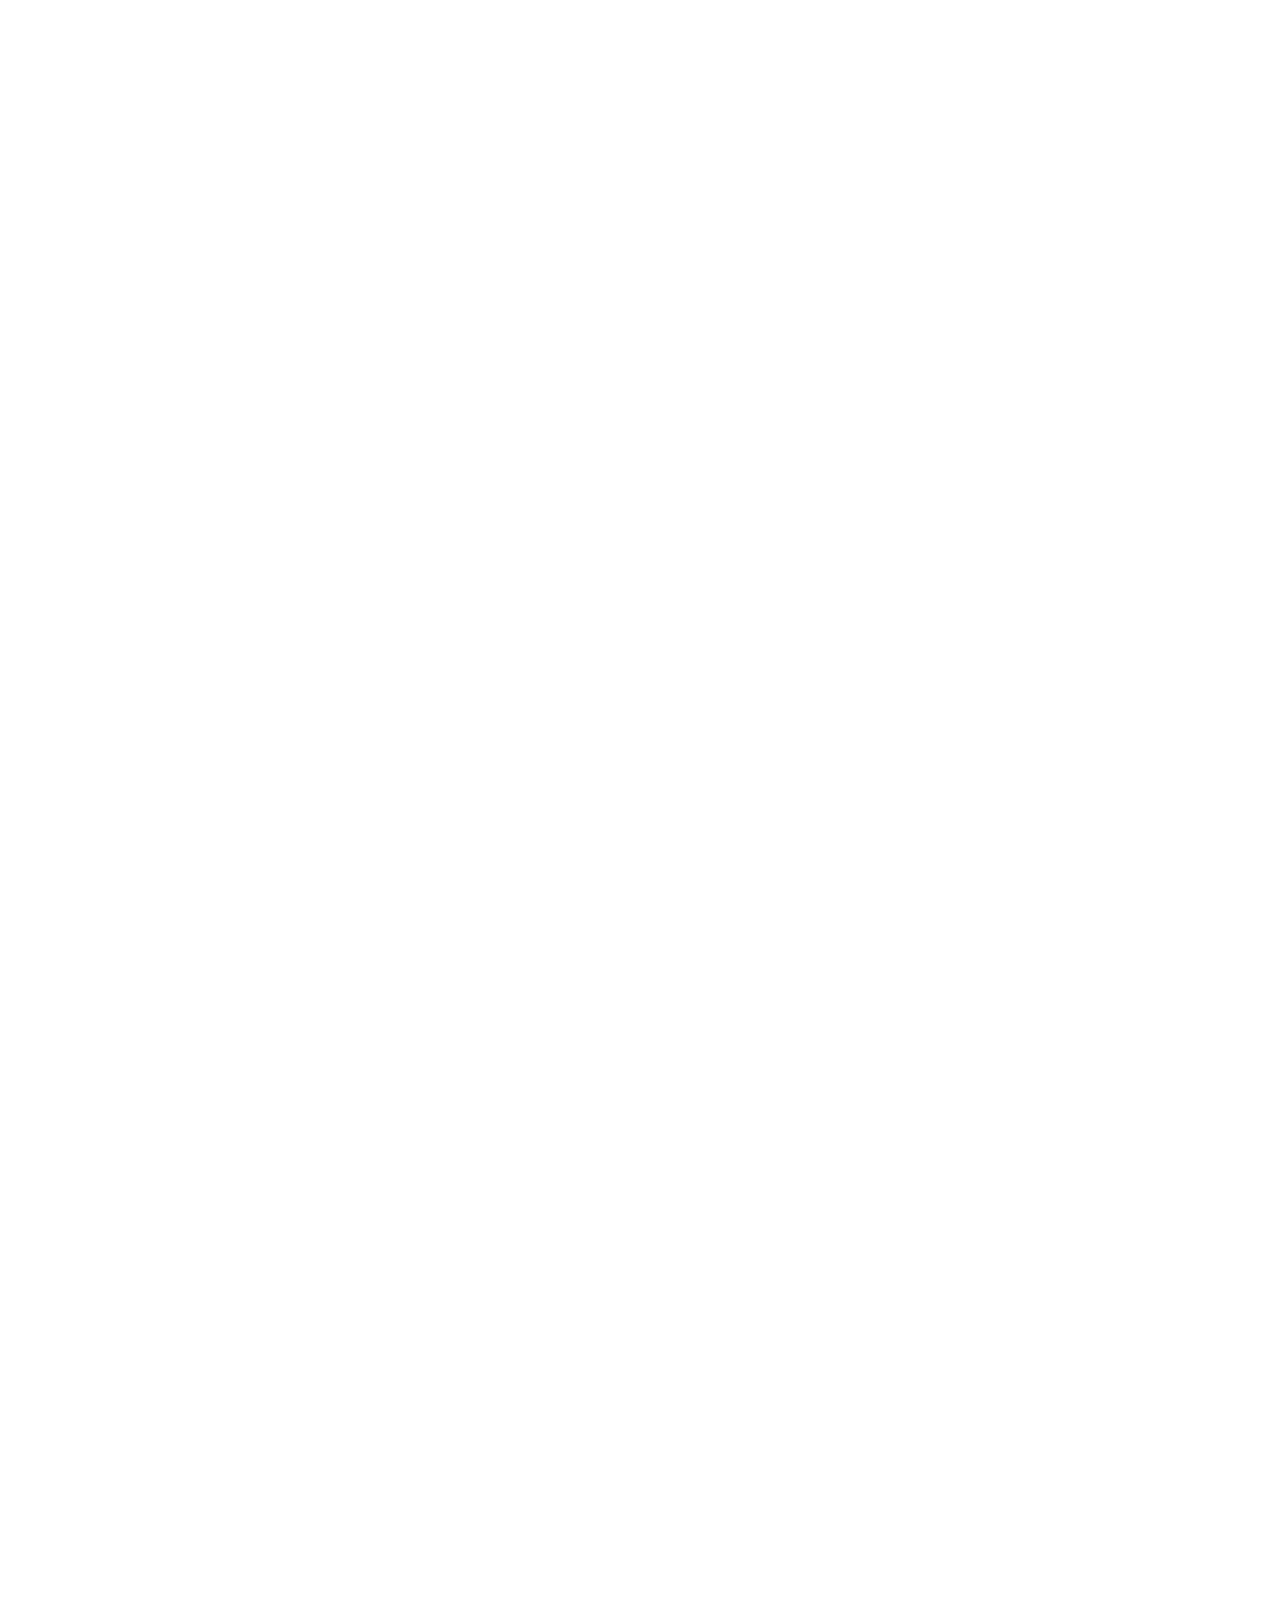
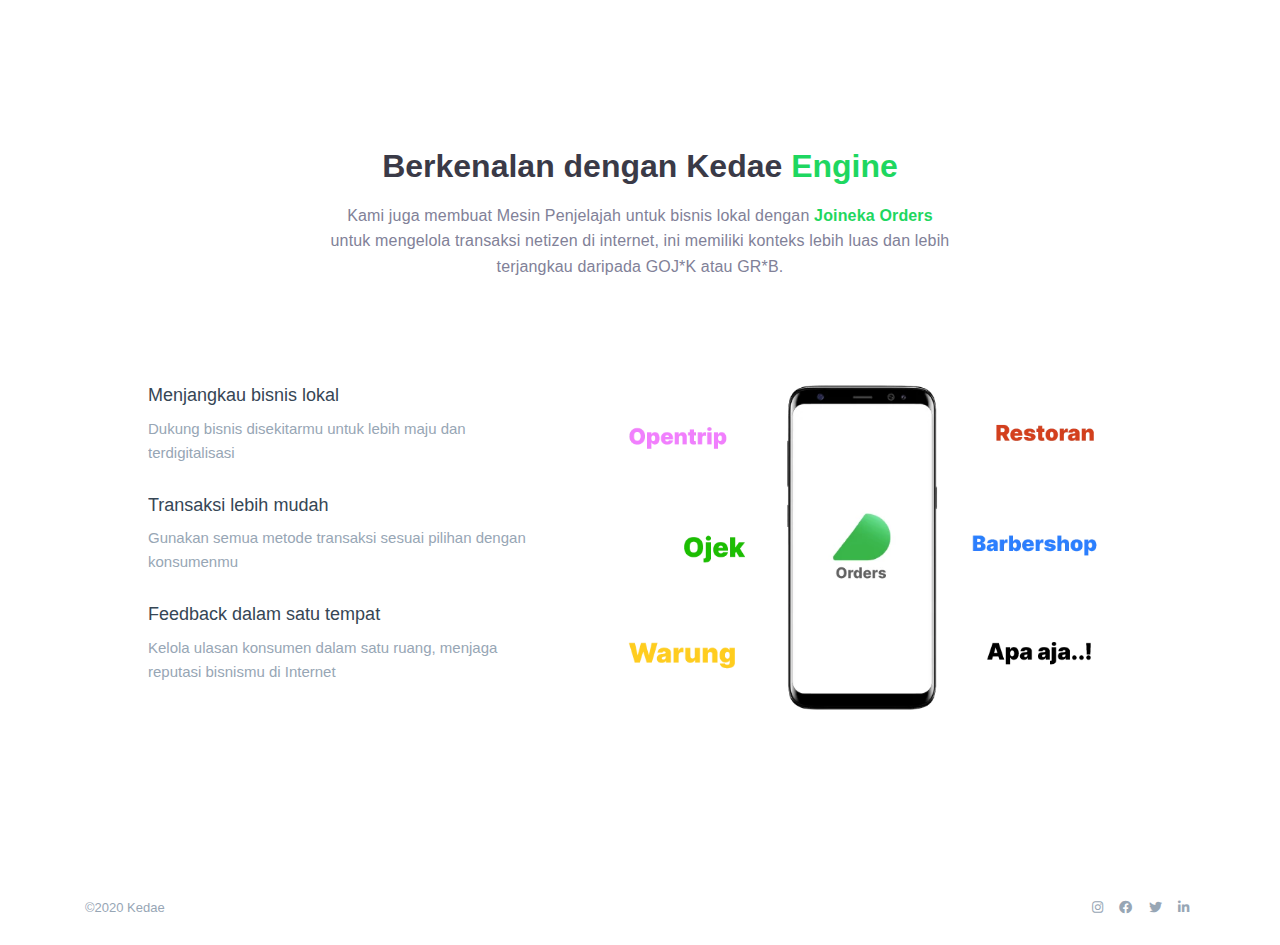
==== commit 3f004a1c: "update page" ====
--- a/public/index.html
+++ b/public/index.html
@@ -9,7 +9,6 @@
   <link rel="icon" type="image/png" sizes="32x32" href="./img/favicon-32x32.png">
   <link rel="icon" type="image/png" sizes="16x16" href="./img/favicon-16x16.png">
   <link rel="manifest" href="/site.webmanifest">
-  <link rel="mask-icon" href="./img/safari-pinned-tab.svg" color="#5bbad5">
   <meta name="msapplication-TileColor" content="#da532c">
   <meta name="theme-color" content="#ffffff">
   <meta name="viewport" content="width=device-width, initial-scale=1">
@@ -20,18 +19,17 @@
   <meta name="og:title" content="Solusi konsumsi, terkelola - Kedae">
   <meta name="og:type" content="website">
   <meta name="og:description" content="Solusi layanan F&B untuk kantor, bisnis, keluarga, maupun individu dan pasar bahan makanan, olahan, serta produk siap saji berkualitas yang mengiringi hari-harimu.">
-  <meta name="og:image" content="https://www.kedae.net/img/banner-social.png">
+  <meta name="og:image" content="./img/banner-social.png">
   <meta name="theme-color" content="#ffffff">
   <meta name="twitter:card" content="summary">
   <meta name="twitter:site" content="@wkedae">
   <meta name="twitter:url" content="https://www.kedae.net/">
   <meta name="twitter:title" content="Solusi konsumsi, terkelola - Kedae">
   <meta name="twitter:description" content="Solusi layanan F&B untuk kantor, bisnis, keluarga, maupun individu dan pasar bahan makanan, olahan, serta produk siap saji berkualitas yang mengiringi hari-harimu.">
-  <meta name="twitter:image" content="https://www.kedae.net/img/banner-social.png">
+  <meta name="twitter:image" content="./img/banner-social.png">
   <link href="css/bootstrap.min.css" rel="stylesheet" type="text/css" media="all" />
   <link rel="stylesheet" href="css/animate.css">
   <link rel="stylesheet" href="https://cdnjs.cloudflare.com/ajax/libs/font-awesome/5.13.0/css/all.min.css" />
-  <link rel="stylesheet" href="https://s.pageclip.co/v1/pageclip.css" media="screen">
   <link href="css/style.css" rel="stylesheet" type="text/css" media="all" />
 </head>
 
@@ -39,8 +37,8 @@
   <div class="wrapper">
     <nav class="navbar navbar-expand-md navbar-light bg-light fixed-top">
         <div class="container container-s">
-            <a class="navbar-brand" href="#">
-              <img src="./img/logo-kr.png" height="64" width="64">
+            <a class="navbar-brand" href="https://www.kedae.net">
+              <img src="./img/logo.webp" height="36" width="36">
             </a>
             <button class="navbar-toggler" type="button" data-toggle="collapse" data-target="#navbarSupportedContent" aria-controls="navbarSupportedContent" aria-expanded="false" aria-label="Toggle navigation">
                 <i class="fas fa-hamburger"></i>
@@ -61,7 +59,7 @@
       <div class="container-m text-center">
         <div class="home hero-2">
           <div class="hero-content wow fadeIn">
-            <h1>Mengelola kebutuhan konsumsi dalam satu tempat</h1>
+            <h1 class="font-weight-bold">Mengelola kebutuhan konsumsi dalam satu tempat</h1>
             <p>Solusi layanan F&B terbaik dan terkelola untuk produktivitas dan anggaran konsumsi efektif yang mengiringi hari-harimu!</p>
           </div>
           <div class="hero-img wow fadeIn">
@@ -281,7 +279,6 @@
   <script type="text/javascript" src="./js/jquery.validate.min.js"></script>
   <script type="text/javascript" src="./js/plugins.js"></script>
   <script type="text/javascript" src="./js/custom.js"></script>
-  <script src="https://s.pageclip.co/v1/pageclip.js" charset="utf-8"></script>
 </body>
 
 </html>
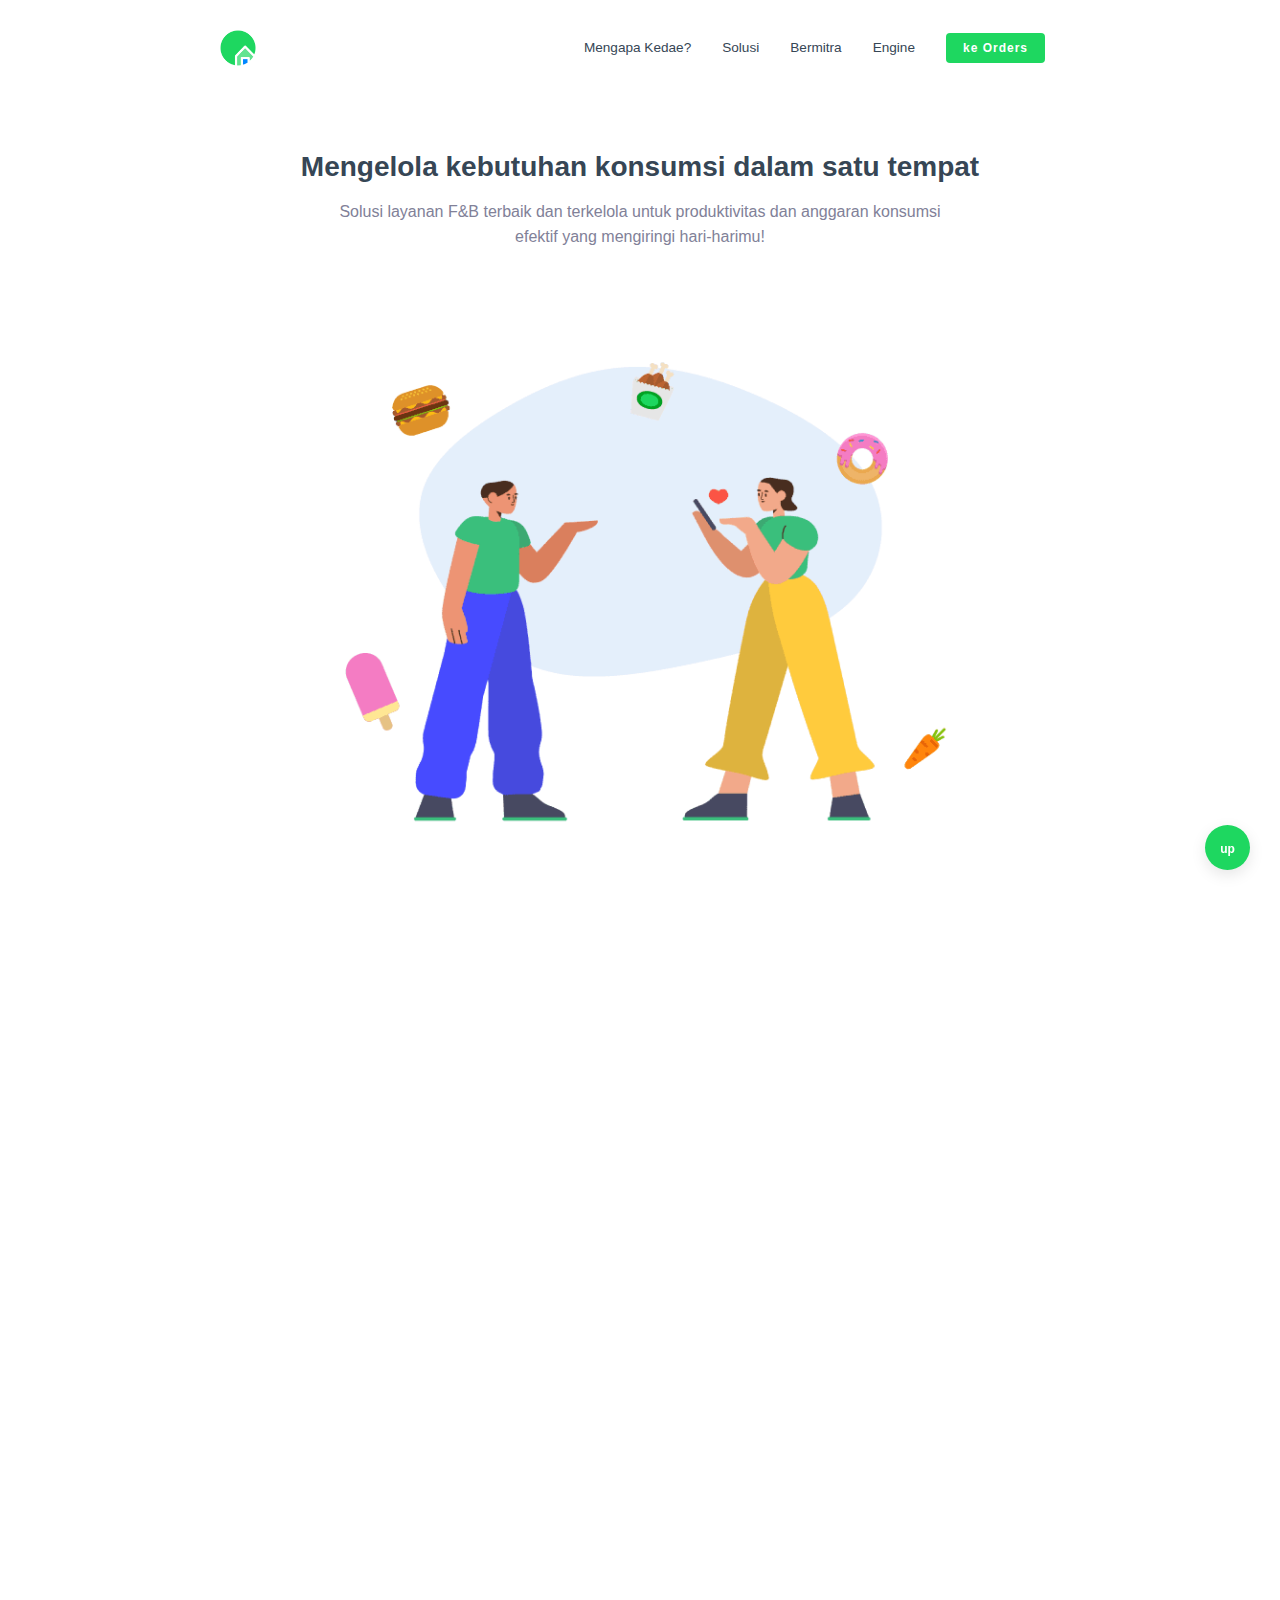
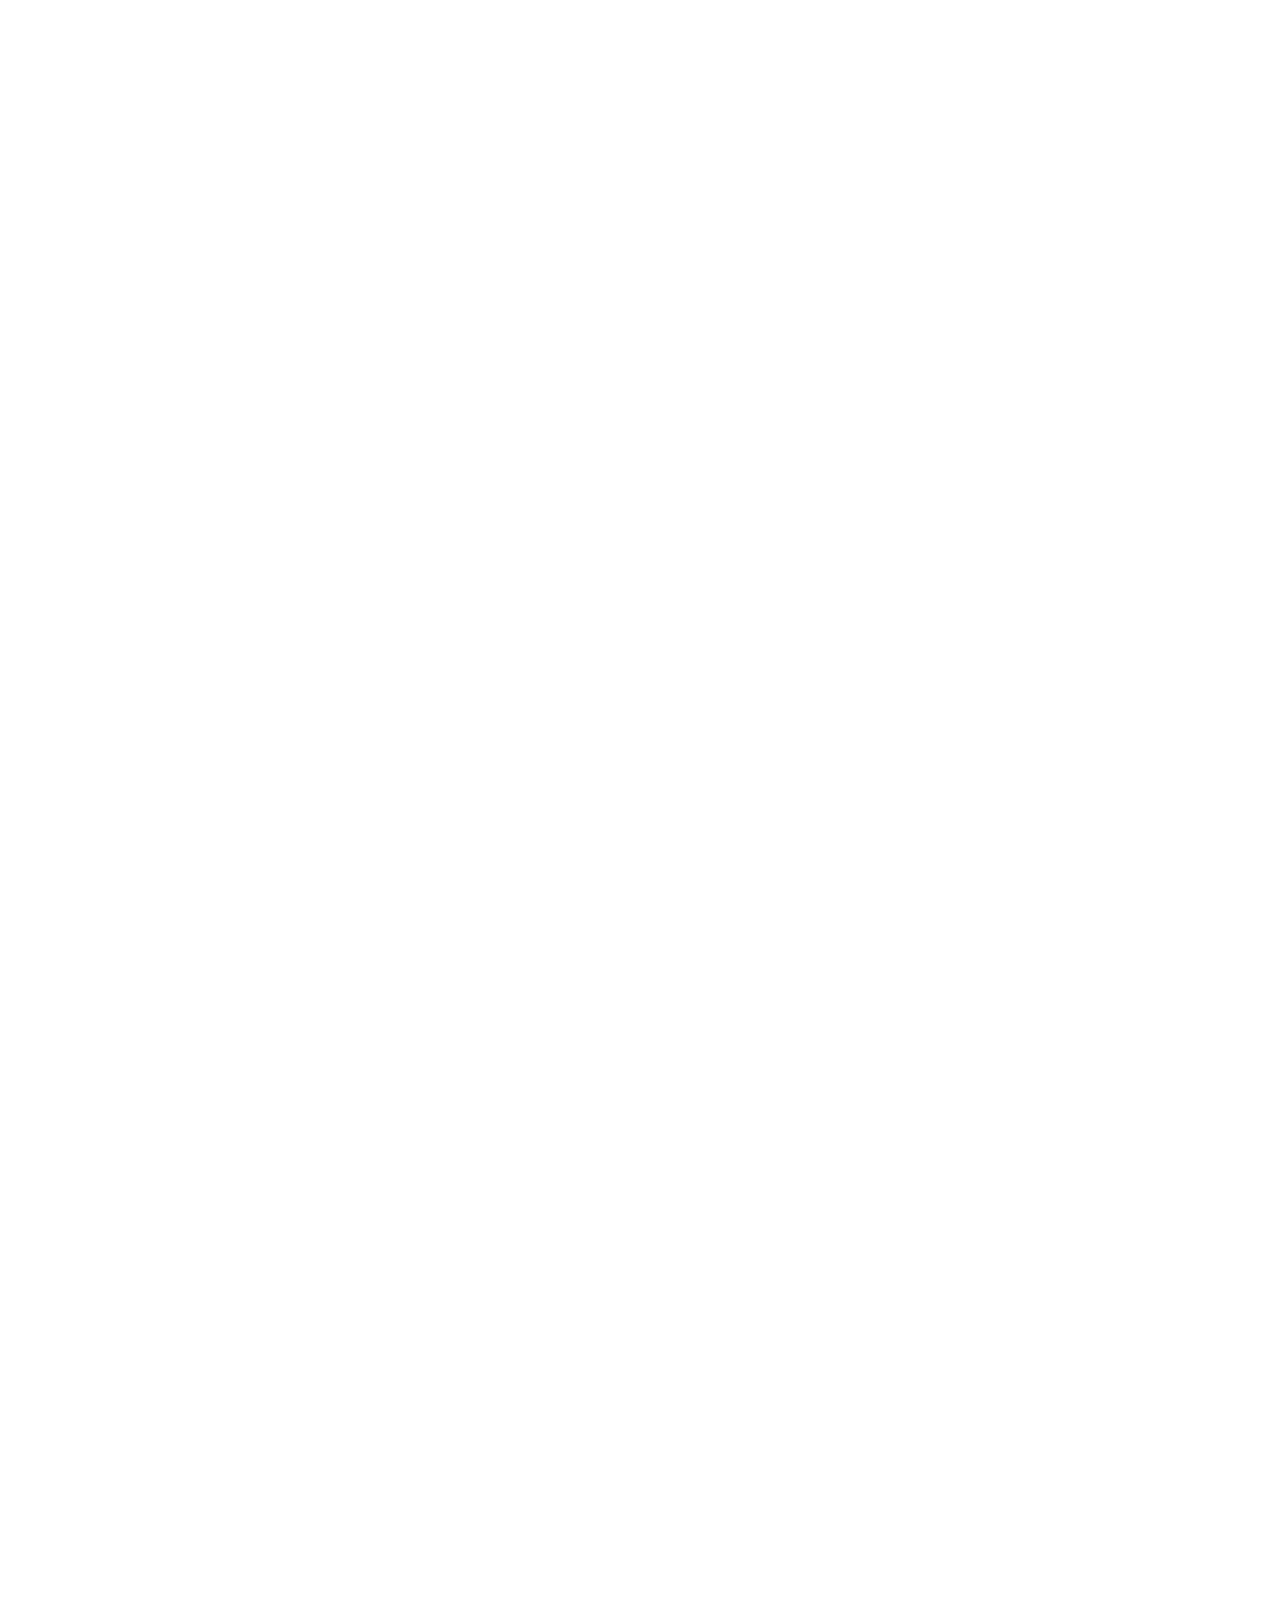
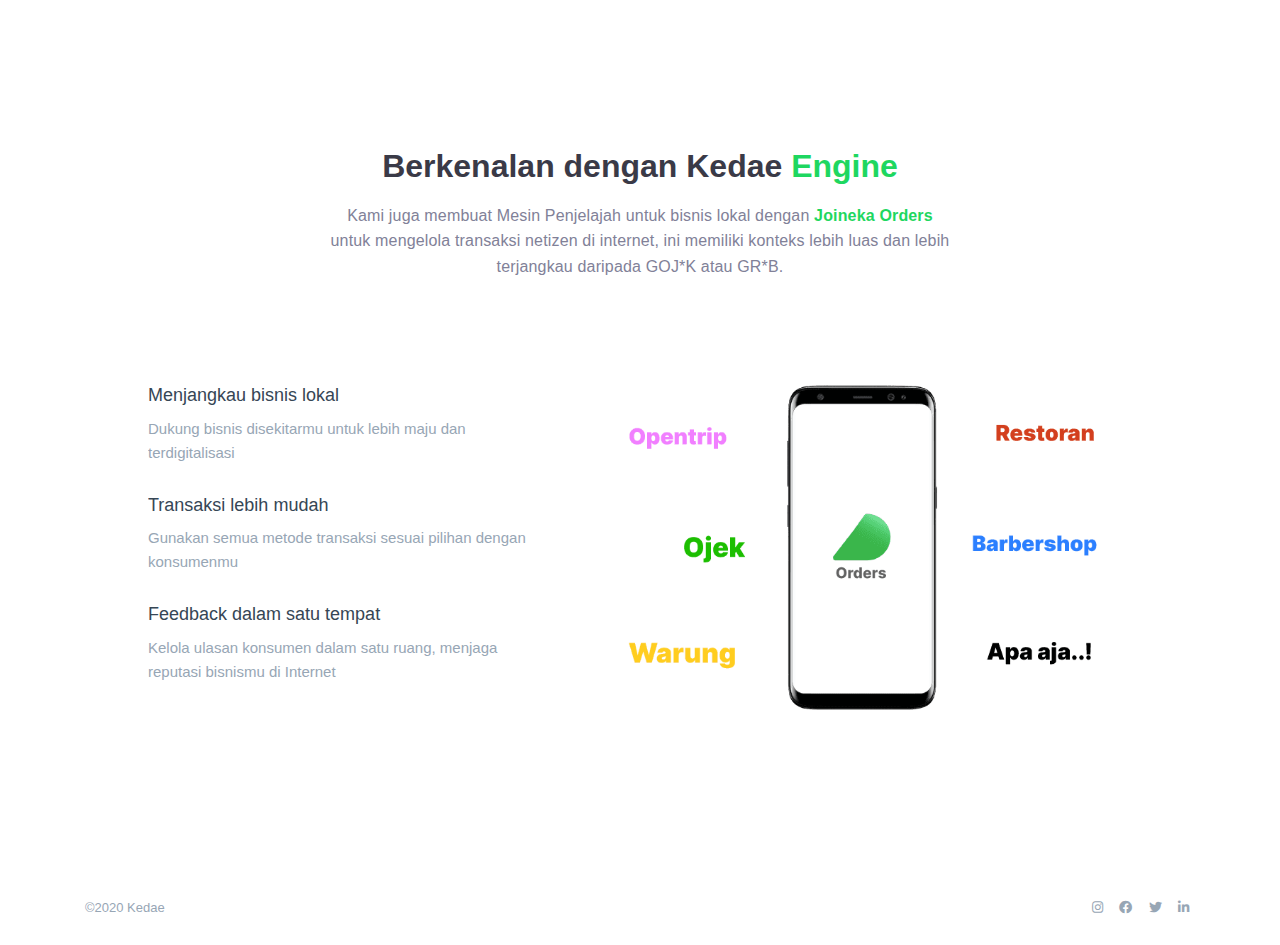
==== commit a89ab8ef: "update pimage format for safari" ====
--- a/public/index.html
+++ b/public/index.html
@@ -38,7 +38,7 @@
     <nav class="navbar navbar-expand-md navbar-light bg-light fixed-top">
         <div class="container container-s">
             <a class="navbar-brand" href="https://www.kedae.net">
-              <img src="./img/logo.webp" height="36" width="36">
+              <img src="./img/logo.png" height="36" width="36">
             </a>
             <button class="navbar-toggler" type="button" data-toggle="collapse" data-target="#navbarSupportedContent" aria-controls="navbarSupportedContent" aria-expanded="false" aria-label="Toggle navigation">
                 <i class="fas fa-hamburger"></i>
@@ -63,7 +63,7 @@
             <p>Solusi layanan F&B terbaik dan terkelola untuk produktivitas dan anggaran konsumsi efektif yang mengiringi hari-harimu!</p>
           </div>
           <div class="hero-img wow fadeIn">
-            <img class="img-fluid" src="./img/w-hero-banner.webp"/>
+            <img class="img-fluid" src="./img/w-hero-banner.png"/>
           </div>
           <div class="client-list">
 
@@ -135,7 +135,7 @@
             </div>
             <div class="flex-inner align-center">
                 <div class="f-image">
-                    <img class="img-fluid" src="./img/w-mkt-ig-banner.webp"/>
+                    <img class="img-fluid" src="./img/w-mkt-ig-banner.png"/>
                 </div>
                 <div class="f-text">
                     <div class="left-content">
@@ -149,7 +149,7 @@
 
             <div class="flex-inner flex-inverted align-center">
                 <div class="f-image f-image-inverted">
-                    <img class="img-fluid" src="./img/w-priv-banner.webp"/>
+                    <img class="img-fluid" src="./img/w-priv-banner.png"/>
                 </div>
                 <div class="f-text">
                     <div class="left-content">
@@ -171,7 +171,7 @@
                   <a href="https://airtable.com/shrGVIx373iNzH6IH" target="_blank" class="btn-action btn-edge">Mendaftar Kemitraan</a>
               </div>
               <div class="yd-ft-right">
-                  <img src="./img/w-partnr-banner.webp"/>
+                  <img src="./img/w-partnr-banner.png"/>
               </div>
           </div>
       </div>
@@ -208,7 +208,7 @@
                       </ul>
                   </div>
                   <div class="ar-image">
-                      <img class="ar-img img-fluid" src="./img/w-eng-banner.webp"/>
+                      <img class="ar-img img-fluid" src="./img/w-eng-banner.png"/>
                   </div>
               </div>
           </div>
